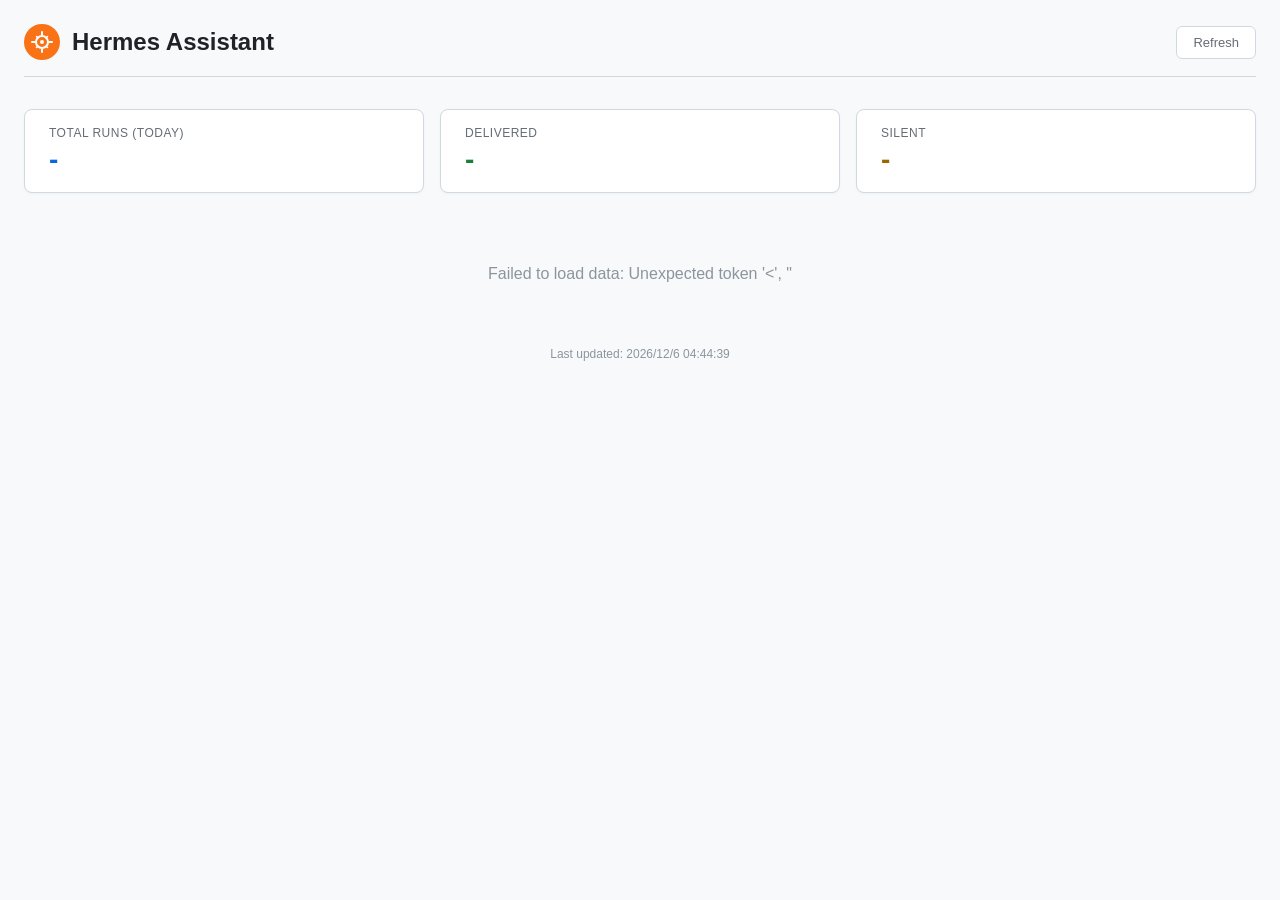
==== index.html @ 3799a1b2 "Initial commit" ====
<!DOCTYPE html>
<html lang="zh-CN">
<head>
<meta charset="UTF-8">
<meta name="viewport" content="width=device-width, initial-scale=1.0">
<link rel="icon" type="image/svg+xml" href="/favicon.svg">
<title>Hermes Assistant</title>
<style>
* { margin: 0; padding: 0; box-sizing: border-box; }

body {
  font-family: -apple-system, BlinkMacSystemFont, 'Segoe UI', Roboto, sans-serif;
  background: #f8f9fa;
  color: #1f2328;
  min-height: 100vh;
  padding: 24px;
}

.header {
  display: flex;
  align-items: center;
  justify-content: space-between;
  margin-bottom: 32px;
  padding-bottom: 16px;
  border-bottom: 1px solid #d1d9e0;
}

.header h1 {
  font-size: 24px;
  font-weight: 600;
  color: #1f2328;
}

.header .refresh-btn {
  background: #ffffff;
  border: 1px solid #d1d9e0;
  color: #656d76;
  padding: 8px 16px;
  border-radius: 6px;
  cursor: pointer;
  font-size: 13px;
  transition: all 0.2s;
}

.header .refresh-btn:hover {
  background: #f3f4f6;
  color: #1f2328;
  border-color: #bbc0c7;
}

.stats-bar {
  display: flex;
  gap: 16px;
  margin-bottom: 24px;
}

.stat-card {
  background: #ffffff;
  border: 1px solid #d1d9e0;
  border-radius: 8px;
  padding: 16px 24px;
  flex: 1;
  box-shadow: 0 1px 3px rgba(0,0,0,0.04);
}

.stat-card .label {
  font-size: 12px;
  color: #656d76;
  text-transform: uppercase;
  letter-spacing: 0.5px;
  margin-bottom: 4px;
}

.stat-card .value {
  font-size: 28px;
  font-weight: 700;
  color: #1f2328;
}

.stat-card .value.green { color: #1a7f37; }
.stat-card .value.yellow { color: #9a6700; }
.stat-card .value.blue { color: #0969da; }

.job-section {
  background: #ffffff;
  border: 1px solid #d1d9e0;
  border-radius: 12px;
  overflow: hidden;
  margin-bottom: 24px;
  box-shadow: 0 1px 3px rgba(0,0,0,0.04);
}

.job-header {
  display: flex;
  align-items: center;
  justify-content: space-between;
  padding: 16px 24px;
  background: #f6f8fa;
  border-bottom: 1px solid #d1d9e0;
}

.job-header h2 {
  font-size: 16px;
  font-weight: 600;
  color: #1f2328;
  display: flex;
  align-items: center;
  gap: 8px;
}

.job-header .job-id {
  font-size: 12px;
  color: #656d76;
  font-family: 'SF Mono', monospace;
  background: #eaeef2;
  padding: 2px 8px;
  border-radius: 4px;
}

.job-header .schedule {
  font-size: 13px;
  color: #656d76;
}

.job-meta {
  display: flex;
  gap: 24px;
  padding: 10px 24px;
  font-size: 12px;
  color: #656d76;
  background: #f6f8fa;
  border-bottom: 1px solid #d1d9e0;
}

.status-badge.paused {
  background: #fff8c5;
  color: #9a6700;
}

.status-dot.paused { background: #9a6700; }

.runs-table {
  width: 100%;
  border-collapse: collapse;
}

.runs-table th {
  text-align: left;
  padding: 10px 24px;
  font-size: 12px;
  font-weight: 500;
  color: #656d76;
  text-transform: uppercase;
  letter-spacing: 0.5px;
  background: #f6f8fa;
  border-bottom: 1px solid #d1d9e0;
}

.runs-table td {
  padding: 12px 24px;
  font-size: 14px;
  border-bottom: 1px solid #eaeef2;
  vertical-align: top;
}

.runs-table tr:hover {
  background: #f6f8fa;
}

.runs-table tr:last-child td {
  border-bottom: none;
}

.status-badge {
  display: inline-flex;
  align-items: center;
  gap: 6px;
  padding: 3px 10px;
  border-radius: 12px;
  font-size: 12px;
  font-weight: 500;
}

.status-badge.silent {
  background: #eaeef2;
  color: #656d76;
}

.status-badge.delivered {
  background: #dafbe1;
  color: #1a7f37;
}

.status-badge.error {
  background: #ffebe9;
  color: #cf222e;
}

.status-dot {
  width: 6px;
  height: 6px;
  border-radius: 50%;
}

.status-dot.silent { background: #8c959f; }
.status-dot.delivered { background: #1a7f37; }
.status-dot.error { background: #cf222e; }

.response-text {
  color: #1f2328;
  font-size: 13px;
  line-height: 1.5;
  max-width: 600px;
  white-space: pre-wrap;
  word-break: break-word;
}

.response-text.silent-text {
  color: #8c959f;
  font-style: italic;
}

.timestamp {
  font-family: 'SF Mono', monospace;
  font-size: 13px;
  color: #656d76;
  white-space: nowrap;
}

.load-more {
  display: block;
  width: 100%;
  padding: 12px;
  background: none;
  border: none;
  color: #0969da;
  font-size: 13px;
  cursor: pointer;
  border-top: 1px solid #d1d9e0;
}

.load-more:hover {
  background: #f6f8fa;
}

.empty-state {
  text-align: center;
  padding: 48px;
  color: #8c959f;
}

.last-update {
  font-size: 12px;
  color: #8c959f;
  margin-top: 16px;
  text-align: center;
}

/* Response detail expand */
.response-toggle {
  cursor: pointer;
  color: #0969da;
  font-size: 12px;
  margin-top: 4px;
  display: inline-block;
}

.response-full {
  display: none;
  margin-top: 8px;
  padding: 12px;
  background: #f6f8fa;
  border-radius: 6px;
  border: 1px solid #d1d9e0;
  font-family: 'SF Mono', monospace;
  font-size: 12px;
  white-space: pre-wrap;
  max-height: 300px;
  overflow-y: auto;
  color: #1f2328;
}

.response-full.open { display: block; }

.order-link {
  color: inherit;
  text-decoration: none;
  cursor: pointer;
}

.order-link:hover {
  text-decoration: underline;
}
</style>
</head>
<body>

<div class="header">
  <div style="display:flex;align-items:center;gap:12px;">
    <svg width="36" height="36" viewBox="0 0 36 36" fill="none" xmlns="http://www.w3.org/2000/svg">
      <circle cx="18" cy="18" r="18" fill="#F97316"/>
      <path d="M18 8L18 11" stroke="white" stroke-width="2" stroke-linecap="round"/>
      <path d="M18 25L18 28" stroke="white" stroke-width="2" stroke-linecap="round"/>
      <path d="M8 18L11 18" stroke="white" stroke-width="2" stroke-linecap="round"/>
      <path d="M25 18L28 18" stroke="white" stroke-width="2" stroke-linecap="round"/>
      <circle cx="18" cy="18" r="6" stroke="white" stroke-width="2"/>
      <circle cx="18" cy="18" r="2" fill="white"/>
      <path d="M12.5 12.5L14 14" stroke="white" stroke-width="1.5" stroke-linecap="round"/>
      <path d="M22 22L23.5 23.5" stroke="white" stroke-width="1.5" stroke-linecap="round"/>
      <path d="M12.5 23.5L14 22" stroke="white" stroke-width="1.5" stroke-linecap="round"/>
      <path d="M22 14L23.5 12.5" stroke="white" stroke-width="1.5" stroke-linecap="round"/>
    </svg>
    <h1>Hermes Assistant</h1>
  </div>
  <button class="refresh-btn" onclick="loadData()">Refresh</button>
</div>

<div class="stats-bar" id="stats-bar">
  <div class="stat-card">
    <div class="label">Total Runs (Today)</div>
    <div class="value blue" id="stat-total">-</div>
  </div>
  <div class="stat-card">
    <div class="label">Delivered</div>
    <div class="value green" id="stat-delivered">-</div>
  </div>
  <div class="stat-card">
    <div class="label">Silent</div>
    <div class="value yellow" id="stat-silent">-</div>
  </div>
</div>

<div id="jobs-container"></div>
<div class="last-update" id="last-update"></div>

<script>
const API_BASE = '';

async function loadData() {
  try {
    const jobsRes = await fetch(`${API_BASE}/api/jobs`);
    const jobs = await jobsRes.json();
    renderJobs(jobs);
  } catch (err) {
    document.getElementById('jobs-container').innerHTML =
      `<div class="empty-state">Failed to load data: ${err.message}</div>`;
  }
  document.getElementById('last-update').textContent =
    `Last updated: ${new Date().toLocaleString('zh-CN')}`;
}

async function loadRuns(jobId, limit = 50) {
  const res = await fetch(`${API_BASE}/api/runs/${jobId}?limit=${limit}`);
  return await res.json();
}

function renderJobs(jobs) {
  const container = document.getElementById('jobs-container');
  container.innerHTML = '';

  for (const job of jobs) {
    const section = document.createElement('div');
    section.className = 'job-section';
    section.dataset.jobId = job.job_id;

    const jobName = job.job_name || job.last_run?.job_name || job.job_id;
    const schedule = job.schedule_display || job.last_run?.schedule || '';
    const state = job.state || 'unknown';
    const stateClass = state === 'paused' ? 'paused' : state === 'active' ? 'delivered' : 'delivered';
    const stateLabel = state === 'paused' ? 'Paused' : state === 'active' ? 'Active' : state;
    const lastRunAt = job.last_run_at ? new Date(job.last_run_at).toLocaleString('zh-CN') : '-';
    const nextRunAt = job.next_run_at ? new Date(job.next_run_at).toLocaleString('zh-CN') : '-';
    const pausedAt = job.paused_at ? new Date(job.paused_at).toLocaleString('zh-CN') : '';

    section.innerHTML = `
      <div class="job-header">
        <h2>${jobName} <span class="job-id">${job.job_id}</span> <span class="status-badge ${stateClass}"><span class="status-dot ${stateClass}"></span>${stateLabel}</span></h2>
        <span class="schedule">${schedule} | ${job.total_runs} runs</span>
      </div>
      <div class="job-meta">
        <span>Last: ${lastRunAt}</span>
        <span>Next: ${nextRunAt}</span>
        <span>Deliver: ${job.deliver || '-'}</span>
        ${pausedAt ? `<span>Paused at: ${pausedAt}</span>` : ''}
      </div>
      <div class="runs-body" id="runs-${job.job_id}">
        <div class="empty-state">Loading...</div>
      </div>
    `;
    container.appendChild(section);

    // Load runs for this job
    loadRuns(job.job_id).then(runs => {
      renderRuns(job.job_id, runs);
      updateStats(runs);
    });
  }
}

function renderRuns(jobId, runs) {
  const body = document.getElementById(`runs-${jobId}`);
  if (!runs.length) {
    body.innerHTML = '<div class="empty-state">No runs recorded</div>';
    return;
  }

  let html = `<table class="runs-table">
    <thead><tr>
      <th>Time</th>
      <th>Status</th>
      <th>Response</th>
    </tr></thead><tbody>`;

  for (const run of runs) {
    const status = run.status || 'unknown';
    const statusLabel = status === 'silent' ? 'Silent' :
                        status === 'delivered' ? 'Delivered' :
                        status === 'no_response' ? 'No Response' : 'Unknown';

    let responseHtml = '';
    if (run.response) {
      // Clean up [SILENT] tag but keep the reasoning content
      let cleanResponse = run.response.replace('[SILENT]', '').trim();
      if (!cleanResponse) {
        // Pure [SILENT] with no explanation
        responseHtml = `<span class="response-text silent-text">无待审批工单</span>`;
      } else {
        const shortResponse = cleanResponse.length > 120
          ? cleanResponse.substring(0, 120) + '...'
          : cleanResponse;
        const escapedFull = escapeHtml(cleanResponse);
        const id = `resp-${run.filename}`;
        responseHtml = `
          <span class="response-text${status === 'silent' ? ' silent-text' : ''}">${linkifyOrderIds(escapeHtml(shortResponse))}</span>
          ${cleanResponse.length > 120 ? `<span class="response-toggle" onclick="toggleResponse('${id}')">Show full</span>
          <div class="response-full" id="${id}">${linkifyOrderIds(escapedFull)}</div>` : ''}
        `;
      }
    } else {
      responseHtml = `<span class="response-text silent-text">-</span>`;
    }

    html += `<tr>
      <td><span class="timestamp">${run.timestamp || run.filename}</span></td>
      <td><span class="status-badge ${status}"><span class="status-dot ${status}"></span>${statusLabel}</span></td>
      <td>${responseHtml}</td>
    </tr>`;
  }

  html += '</tbody></table>';
  body.innerHTML = html;
}

function updateStats(runs) {
  const today = new Date().toISOString().split('T')[0];
  const todayRuns = runs.filter(r => r.timestamp && r.timestamp.startsWith(today));

  const total = todayRuns.length;
  const delivered = todayRuns.filter(r => r.status === 'delivered').length;
  const silent = todayRuns.filter(r => r.status === 'silent').length;

  document.getElementById('stat-total').textContent = total;
  document.getElementById('stat-delivered').textContent = delivered;
  document.getElementById('stat-silent').textContent = silent;
}

function toggleResponse(id) {
  const el = document.getElementById(id);
  el.classList.toggle('open');
}

function escapeHtml(text) {
  const div = document.createElement('div');
  div.textContent = text;
  return div.innerHTML;
}

function linkifyOrderIds(html) {
  return html.replace(/CM(\d{6,})/g, '<a class="order-link" href="https://op.zuoyebang.cc/static/odin/index.html#/cm/wait/detail/CM$1" target="_blank">CM$1</a>');
}

// Auto refresh every 5 minutes
setInterval(loadData, 5 * 60 * 1000);

// Initial load
loadData();
</script>
</body>
</html>
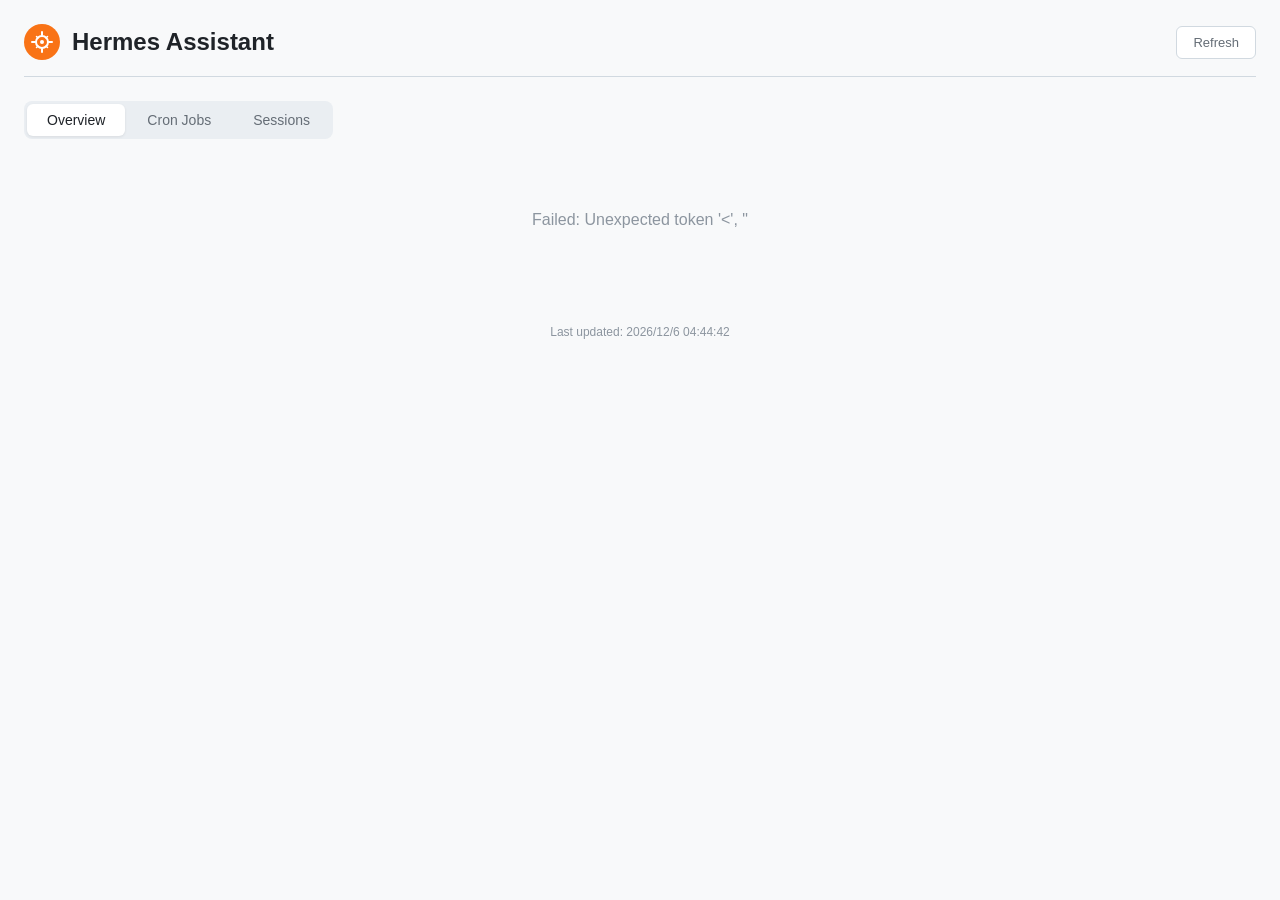
==== commit 0ac8a632: "feat: complete assistant dashboard with system status overview - Add /api/status endpoint: gateway, " ====
--- a/index.html
+++ b/index.html
@@ -20,7 +20,7 @@
   display: flex;
   align-items: center;
   justify-content: space-between;
-  margin-bottom: 32px;
+  margin-bottom: 24px;
   padding-bottom: 16px;
   border-bottom: 1px solid #d1d9e0;
 }
@@ -48,9 +48,47 @@
   border-color: #bbc0c7;
 }
 
+/* Tab navigation */
+.tab-nav {
+  display: flex;
+  gap: 2px;
+  margin-bottom: 24px;
+  background: #eaeef2;
+  border-radius: 8px;
+  padding: 3px;
+  width: fit-content;
+}
+
+.tab-btn {
+  padding: 8px 20px;
+  border: none;
+  background: transparent;
+  color: #656d76;
+  font-size: 14px;
+  font-weight: 500;
+  cursor: pointer;
+  border-radius: 6px;
+  transition: all 0.2s;
+}
+
+.tab-btn.active {
+  background: #ffffff;
+  color: #1f2328;
+  box-shadow: 0 1px 3px rgba(0,0,0,0.08);
+}
+
+.tab-btn:hover:not(.active) {
+  color: #1f2328;
+}
+
+.tab-content { display: none; }
+.tab-content.active { display: block; }
+
+/* Stats bar */
 .stats-bar {
-  display: flex;
-  gap: 16px;
+  display: grid;
+  grid-template-columns: repeat(auto-fit, minmax(160px, 1fr));
+  gap: 12px;
   margin-bottom: 24px;
 }
 
@@ -58,13 +96,12 @@
   background: #ffffff;
   border: 1px solid #d1d9e0;
   border-radius: 8px;
-  padding: 16px 24px;
-  flex: 1;
+  padding: 14px 18px;
   box-shadow: 0 1px 3px rgba(0,0,0,0.04);
 }
 
 .stat-card .label {
-  font-size: 12px;
+  font-size: 11px;
   color: #656d76;
   text-transform: uppercase;
   letter-spacing: 0.5px;
@@ -72,7 +109,7 @@
 }
 
 .stat-card .value {
-  font-size: 28px;
+  font-size: 24px;
   font-weight: 700;
   color: #1f2328;
 }
@@ -80,7 +117,108 @@
 .stat-card .value.green { color: #1a7f37; }
 .stat-card .value.yellow { color: #9a6700; }
 .stat-card .value.blue { color: #0969da; }
-
+.stat-card .value.red { color: #cf222e; }
+
+.stat-card .sub {
+  font-size: 11px;
+  color: #8c959f;
+  margin-top: 2px;
+}
+
+/* Status panel */
+.status-grid {
+  display: grid;
+  grid-template-columns: repeat(auto-fit, minmax(320px, 1fr));
+  gap: 16px;
+  margin-bottom: 24px;
+}
+
+.status-panel {
+  background: #ffffff;
+  border: 1px solid #d1d9e0;
+  border-radius: 10px;
+  overflow: hidden;
+  box-shadow: 0 1px 3px rgba(0,0,0,0.04);
+}
+
+.status-panel .panel-header {
+  padding: 12px 18px;
+  background: #f6f8fa;
+  border-bottom: 1px solid #d1d9e0;
+  font-size: 13px;
+  font-weight: 600;
+  color: #1f2328;
+  display: flex;
+  align-items: center;
+  gap: 8px;
+}
+
+.status-panel .panel-body {
+  padding: 14px 18px;
+}
+
+.status-panel .panel-body .row {
+  display: flex;
+  justify-content: space-between;
+  align-items: center;
+  padding: 6px 0;
+  font-size: 13px;
+  border-bottom: 1px solid #eaeef2;
+}
+
+.status-panel .panel-body .row:last-child { border-bottom: none; }
+.status-panel .panel-body .row .key { color: #656d76; }
+.status-panel .panel-body .row .val { color: #1f2328; font-weight: 500; }
+
+.indicator {
+  width: 8px; height: 8px; border-radius: 50%; display: inline-block;
+}
+.indicator.green { background: #1a7f37; }
+.indicator.red { background: #cf222e; }
+.indicator.yellow { background: #9a6700; }
+
+/* Sessions table */
+.sessions-table {
+  width: 100%;
+  border-collapse: collapse;
+  font-size: 13px;
+}
+
+.sessions-table th {
+  text-align: left;
+  padding: 8px 12px;
+  font-size: 11px;
+  font-weight: 500;
+  color: #656d76;
+  text-transform: uppercase;
+  letter-spacing: 0.5px;
+  border-bottom: 1px solid #d1d9e0;
+}
+
+.sessions-table td {
+  padding: 8px 12px;
+  border-bottom: 1px solid #eaeef2;
+  vertical-align: top;
+}
+
+.sessions-table tr:hover { background: #f6f8fa; }
+
+.source-badge {
+  display: inline-block;
+  padding: 2px 8px;
+  border-radius: 10px;
+  font-size: 11px;
+  font-weight: 500;
+  background: #eaeef2;
+  color: #656d76;
+}
+.source-badge.feishu { background: #dbeafe; color: #1d4ed8; }
+.source-badge.dingtalk { background: #dcfce7; color: #166534; }
+.source-badge.cli { background: #f3e8ff; color: #7c3aed; }
+.source-badge.cron { background: #fff7ed; color: #c2410c; }
+.source-badge.acp { background: #fef3c7; color: #92400e; }
+
+/* Job sections (existing) */
 .job-section {
   background: #ffffff;
   border: 1px solid #d1d9e0;
@@ -117,10 +255,7 @@
   border-radius: 4px;
 }
 
-.job-header .schedule {
-  font-size: 13px;
-  color: #656d76;
-}
+.job-header .schedule { font-size: 13px; color: #656d76; }
 
 .job-meta {
   display: flex;
@@ -132,165 +267,62 @@
   border-bottom: 1px solid #d1d9e0;
 }
 
-.status-badge.paused {
-  background: #fff8c5;
-  color: #9a6700;
-}
-
-.status-dot.paused { background: #9a6700; }
-
-.runs-table {
-  width: 100%;
-  border-collapse: collapse;
-}
-
+.runs-table { width: 100%; border-collapse: collapse; }
 .runs-table th {
-  text-align: left;
-  padding: 10px 24px;
-  font-size: 12px;
-  font-weight: 500;
-  color: #656d76;
-  text-transform: uppercase;
-  letter-spacing: 0.5px;
-  background: #f6f8fa;
-  border-bottom: 1px solid #d1d9e0;
-}
-
+  text-align: left; padding: 10px 24px; font-size: 12px;
+  font-weight: 500; color: #656d76; text-transform: uppercase;
+  letter-spacing: 0.5px; background: #f6f8fa; border-bottom: 1px solid #d1d9e0;
+}
 .runs-table td {
-  padding: 12px 24px;
-  font-size: 14px;
-  border-bottom: 1px solid #eaeef2;
-  vertical-align: top;
-}
-
-.runs-table tr:hover {
-  background: #f6f8fa;
-}
-
-.runs-table tr:last-child td {
-  border-bottom: none;
-}
+  padding: 12px 24px; font-size: 14px;
+  border-bottom: 1px solid #eaeef2; vertical-align: top;
+}
+.runs-table tr:hover { background: #f6f8fa; }
+.runs-table tr:last-child td { border-bottom: none; }
 
 .status-badge {
-  display: inline-flex;
-  align-items: center;
-  gap: 6px;
-  padding: 3px 10px;
-  border-radius: 12px;
-  font-size: 12px;
-  font-weight: 500;
-}
-
-.status-badge.silent {
-  background: #eaeef2;
-  color: #656d76;
-}
-
-.status-badge.delivered {
-  background: #dafbe1;
-  color: #1a7f37;
-}
-
-.status-badge.error {
-  background: #ffebe9;
-  color: #cf222e;
-}
-
-.status-dot {
-  width: 6px;
-  height: 6px;
-  border-radius: 50%;
-}
-
+  display: inline-flex; align-items: center; gap: 6px;
+  padding: 3px 10px; border-radius: 12px; font-size: 12px; font-weight: 500;
+}
+.status-badge.silent { background: #eaeef2; color: #656d76; }
+.status-badge.delivered { background: #dafbe1; color: #1a7f37; }
+.status-badge.error { background: #ffebe9; color: #cf222e; }
+.status-badge.paused { background: #fff8c5; color: #9a6700; }
+
+.status-dot { width: 6px; height: 6px; border-radius: 50%; }
 .status-dot.silent { background: #8c959f; }
 .status-dot.delivered { background: #1a7f37; }
 .status-dot.error { background: #cf222e; }
+.status-dot.paused { background: #9a6700; }
 
 .response-text {
-  color: #1f2328;
-  font-size: 13px;
-  line-height: 1.5;
-  max-width: 600px;
-  white-space: pre-wrap;
-  word-break: break-word;
-}
-
-.response-text.silent-text {
-  color: #8c959f;
-  font-style: italic;
-}
+  color: #1f2328; font-size: 13px; line-height: 1.5;
+  max-width: 600px; white-space: pre-wrap; word-break: break-word;
+}
+.response-text.silent-text { color: #8c959f; font-style: italic; }
 
 .timestamp {
-  font-family: 'SF Mono', monospace;
-  font-size: 13px;
-  color: #656d76;
-  white-space: nowrap;
-}
-
-.load-more {
-  display: block;
-  width: 100%;
-  padding: 12px;
-  background: none;
-  border: none;
-  color: #0969da;
-  font-size: 13px;
-  cursor: pointer;
-  border-top: 1px solid #d1d9e0;
-}
-
-.load-more:hover {
-  background: #f6f8fa;
-}
-
-.empty-state {
-  text-align: center;
-  padding: 48px;
-  color: #8c959f;
-}
-
-.last-update {
-  font-size: 12px;
-  color: #8c959f;
-  margin-top: 16px;
-  text-align: center;
-}
-
-/* Response detail expand */
+  font-family: 'SF Mono', monospace; font-size: 13px;
+  color: #656d76; white-space: nowrap;
+}
+
 .response-toggle {
-  cursor: pointer;
-  color: #0969da;
-  font-size: 12px;
-  margin-top: 4px;
-  display: inline-block;
-}
-
+  cursor: pointer; color: #0969da; font-size: 12px;
+  margin-top: 4px; display: inline-block;
+}
 .response-full {
-  display: none;
-  margin-top: 8px;
-  padding: 12px;
-  background: #f6f8fa;
-  border-radius: 6px;
-  border: 1px solid #d1d9e0;
-  font-family: 'SF Mono', monospace;
-  font-size: 12px;
-  white-space: pre-wrap;
-  max-height: 300px;
-  overflow-y: auto;
-  color: #1f2328;
-}
-
+  display: none; margin-top: 8px; padding: 12px;
+  background: #f6f8fa; border-radius: 6px; border: 1px solid #d1d9e0;
+  font-family: 'SF Mono', monospace; font-size: 12px;
+  white-space: pre-wrap; max-height: 300px; overflow-y: auto; color: #1f2328;
+}
 .response-full.open { display: block; }
 
-.order-link {
-  color: inherit;
-  text-decoration: none;
-  cursor: pointer;
-}
-
-.order-link:hover {
-  text-decoration: underline;
-}
+.order-link { color: inherit; text-decoration: none; cursor: pointer; }
+.order-link:hover { text-decoration: underline; }
+
+.empty-state { text-align: center; padding: 48px; color: #8c959f; }
+.last-update { font-size: 12px; color: #8c959f; margin-top: 16px; text-align: center; }
 </style>
 </head>
 <body>
@@ -312,45 +344,151 @@
     </svg>
     <h1>Hermes Assistant</h1>
   </div>
-  <button class="refresh-btn" onclick="loadData()">Refresh</button>
+  <button class="refresh-btn" onclick="loadAll()">Refresh</button>
 </div>
 
-<div class="stats-bar" id="stats-bar">
-  <div class="stat-card">
-    <div class="label">Total Runs (Today)</div>
-    <div class="value blue" id="stat-total">-</div>
-  </div>
-  <div class="stat-card">
-    <div class="label">Delivered</div>
-    <div class="value green" id="stat-delivered">-</div>
-  </div>
-  <div class="stat-card">
-    <div class="label">Silent</div>
-    <div class="value yellow" id="stat-silent">-</div>
+<div class="tab-nav">
+  <button class="tab-btn active" onclick="switchTab('overview')">Overview</button>
+  <button class="tab-btn" onclick="switchTab('cron')">Cron Jobs</button>
+  <button class="tab-btn" onclick="switchTab('sessions')">Sessions</button>
+</div>
+
+<!-- Overview Tab -->
+<div class="tab-content active" id="tab-overview">
+  <div class="stats-bar" id="overview-stats"></div>
+  <div class="status-grid" id="status-grid"></div>
+</div>
+
+<!-- Cron Jobs Tab -->
+<div class="tab-content" id="tab-cron">
+  <div class="stats-bar" id="cron-stats"></div>
+  <div id="jobs-container"></div>
+</div>
+
+<!-- Sessions Tab -->
+<div class="tab-content" id="tab-sessions">
+  <div class="stats-bar" id="sessions-stats"></div>
+  <div class="status-panel">
+    <div class="panel-header">Recent Sessions (7d)</div>
+    <div class="panel-body" id="sessions-list" style="padding:0;"></div>
   </div>
 </div>
 
-<div id="jobs-container"></div>
 <div class="last-update" id="last-update"></div>
 
 <script>
-const API_BASE = '';
-
-async function loadData() {
+const API = '';
+
+function switchTab(name) {
+  document.querySelectorAll('.tab-btn').forEach(b => b.classList.remove('active'));
+  document.querySelectorAll('.tab-content').forEach(c => c.classList.remove('active'));
+  document.querySelector(`#tab-${name}`).classList.add('active');
+  event.target.classList.add('active');
+}
+
+async function loadAll() {
+  await Promise.all([loadStatus(), loadJobs(), loadSessions()]);
+  document.getElementById('last-update').textContent = `Last updated: ${new Date().toLocaleString('zh-CN')}`;
+}
+
+async function loadStatus() {
   try {
-    const jobsRes = await fetch(`${API_BASE}/api/jobs`);
-    const jobs = await jobsRes.json();
+    const res = await fetch(`${API}/api/status`);
+    const data = await res.json();
+    renderOverview(data);
+  } catch (err) {
+    document.getElementById('overview-stats').innerHTML = `<div class="empty-state">Failed: ${err.message}</div>`;
+  }
+}
+
+function renderOverview(data) {
+  const gw = data.gateway;
+  const td = data.today;
+  const s7 = data.sessions_7d;
+
+  // Stats bar
+  document.getElementById('overview-stats').innerHTML = `
+    <div class="stat-card">
+      <div class="label">Gateway</div>
+      <div class="value ${gw.running ? 'green' : 'red'}">${gw.running ? 'Running' : 'Down'}</div>
+      <div class="sub">${gw.running ? 'PID ' + gw.pid + ' / ' + gw.uptime : ''}</div>
+    </div>
+    <div class="stat-card">
+      <div class="label">Today Sessions</div>
+      <div class="value blue">${td.sessions}</div>
+      <div class="sub">${td.messages} msgs / ${td.tool_calls} tools</div>
+    </div>
+    <div class="stat-card">
+      <div class="label">Today Tokens</div>
+      <div class="value">${formatNumber(td.tokens)}</div>
+    </div>
+    <div class="stat-card">
+      <div class="label">7d Sessions</div>
+      <div class="value blue">${s7.total_sessions}</div>
+      <div class="sub">${s7.active_sessions} active</div>
+    </div>
+    <div class="stat-card">
+      <div class="label">7d Messages</div>
+      <div class="value">${formatNumber(s7.total_messages)}</div>
+    </div>
+    <div class="stat-card">
+      <div class="label">7d Tokens</div>
+      <div class="value">${formatNumber(s7.input_tokens + s7.output_tokens)}</div>
+      <div class="sub">in ${formatNumber(s7.input_tokens)} / out ${formatNumber(s7.output_tokens)}</div>
+    </div>
+  `;
+
+  // Status grid
+  const platformsHtml = data.platforms.map(p =>
+    `<div class="row"><span class="key">${p.name}</span><span class="val"><span class="indicator green"></span> configured</span></div>`
+  ).join('');
+
+  const jobsHtml = data.cron_jobs.map(j => {
+    const stateClass = j.state === 'paused' ? 'yellow' : 'green';
+    return `<div class="row"><span class="key">${j.job_name}</span><span class="val"><span class="indicator ${stateClass}"></span> ${j.state} (${j.total_runs} runs)</span></div>`;
+  }).join('');
+
+  const sourceHtml = s7.by_source.map(s =>
+    `<div class="row"><span class="key">${s.source}</span><span class="val">${s.sessions} sessions / ${s.messages} msgs</span></div>`
+  ).join('');
+
+  document.getElementById('status-grid').innerHTML = `
+    <div class="status-panel">
+      <div class="panel-header"><span class="indicator ${gw.running ? 'green' : 'red'}"></span> System</div>
+      <div class="panel-body">
+        <div class="row"><span class="key">Model</span><span class="val">${data.model.model}</span></div>
+        <div class="row"><span class="key">Provider</span><span class="val">${data.model.provider}</span></div>
+        <div class="row"><span class="key">Gateway PID</span><span class="val">${gw.pid || '-'}</span></div>
+        <div class="row"><span class="key">Uptime</span><span class="val">${gw.uptime || '-'}</span></div>
+      </div>
+    </div>
+    <div class="status-panel">
+      <div class="panel-header">Platforms</div>
+      <div class="panel-body">${platformsHtml || '<div class="row"><span class="key">None configured</span></div>'}</div>
+    </div>
+    <div class="status-panel">
+      <div class="panel-header">Cron Jobs</div>
+      <div class="panel-body">${jobsHtml || '<div class="row"><span class="key">None</span></div>'}</div>
+    </div>
+    <div class="status-panel">
+      <div class="panel-header">Traffic by Source (7d)</div>
+      <div class="panel-body">${sourceHtml}</div>
+    </div>
+  `;
+}
+
+async function loadJobs() {
+  try {
+    const res = await fetch(`${API}/api/jobs`);
+    const jobs = await res.json();
     renderJobs(jobs);
   } catch (err) {
-    document.getElementById('jobs-container').innerHTML =
-      `<div class="empty-state">Failed to load data: ${err.message}</div>`;
+    document.getElementById('jobs-container').innerHTML = `<div class="empty-state">Failed: ${err.message}</div>`;
   }
-  document.getElementById('last-update').textContent =
-    `Last updated: ${new Date().toLocaleString('zh-CN')}`;
 }
 
 async function loadRuns(jobId, limit = 50) {
-  const res = await fetch(`${API_BASE}/api/runs/${jobId}?limit=${limit}`);
+  const res = await fetch(`${API}/api/runs/${jobId}?limit=${limit}`);
   return await res.json();
 }
 
@@ -358,19 +496,21 @@
   const container = document.getElementById('jobs-container');
   container.innerHTML = '';
 
+  // Cron stats
+  const today = new Date().toISOString().split('T')[0];
+  let totalToday = 0, deliveredToday = 0, silentToday = 0;
+
   for (const job of jobs) {
     const section = document.createElement('div');
     section.className = 'job-section';
-    section.dataset.jobId = job.job_id;
-
-    const jobName = job.job_name || job.last_run?.job_name || job.job_id;
-    const schedule = job.schedule_display || job.last_run?.schedule || '';
+
+    const jobName = job.job_name || job.job_id;
+    const schedule = job.schedule_display || '';
     const state = job.state || 'unknown';
-    const stateClass = state === 'paused' ? 'paused' : state === 'active' ? 'delivered' : 'delivered';
-    const stateLabel = state === 'paused' ? 'Paused' : state === 'active' ? 'Active' : state;
+    const stateClass = state === 'paused' ? 'paused' : 'delivered';
+    const stateLabel = state === 'paused' ? 'Paused' : state;
     const lastRunAt = job.last_run_at ? new Date(job.last_run_at).toLocaleString('zh-CN') : '-';
     const nextRunAt = job.next_run_at ? new Date(job.next_run_at).toLocaleString('zh-CN') : '-';
-    const pausedAt = job.paused_at ? new Date(job.paused_at).toLocaleString('zh-CN') : '';
 
     section.innerHTML = `
       <div class="job-header">
@@ -381,109 +521,109 @@
         <span>Last: ${lastRunAt}</span>
         <span>Next: ${nextRunAt}</span>
         <span>Deliver: ${job.deliver || '-'}</span>
-        ${pausedAt ? `<span>Paused at: ${pausedAt}</span>` : ''}
       </div>
-      <div class="runs-body" id="runs-${job.job_id}">
-        <div class="empty-state">Loading...</div>
-      </div>
+      <div class="runs-body" id="runs-${job.job_id}"><div class="empty-state">Loading...</div></div>
     `;
     container.appendChild(section);
 
-    // Load runs for this job
     loadRuns(job.job_id).then(runs => {
       renderRuns(job.job_id, runs);
-      updateStats(runs);
+      // Update cron stats
+      const todayRuns = runs.filter(r => r.timestamp && r.timestamp.startsWith(today));
+      totalToday += todayRuns.length;
+      deliveredToday += todayRuns.filter(r => r.status === 'delivered').length;
+      silentToday += todayRuns.filter(r => r.status === 'silent').length;
+      document.getElementById('cron-stats').innerHTML = `
+        <div class="stat-card"><div class="label">Runs Today</div><div class="value blue">${totalToday}</div></div>
+        <div class="stat-card"><div class="label">Delivered</div><div class="value green">${deliveredToday}</div></div>
+        <div class="stat-card"><div class="label">Silent</div><div class="value yellow">${silentToday}</div></div>
+      `;
     });
   }
 }
 
 function renderRuns(jobId, runs) {
   const body = document.getElementById(`runs-${jobId}`);
-  if (!runs.length) {
-    body.innerHTML = '<div class="empty-state">No runs recorded</div>';
-    return;
-  }
-
-  let html = `<table class="runs-table">
-    <thead><tr>
-      <th>Time</th>
-      <th>Status</th>
-      <th>Response</th>
-    </tr></thead><tbody>`;
-
+  if (!runs.length) { body.innerHTML = '<div class="empty-state">No runs</div>'; return; }
+
+  let html = `<table class="runs-table"><thead><tr><th>Time</th><th>Status</th><th>Response</th></tr></thead><tbody>`;
   for (const run of runs) {
     const status = run.status || 'unknown';
-    const statusLabel = status === 'silent' ? 'Silent' :
-                        status === 'delivered' ? 'Delivered' :
-                        status === 'no_response' ? 'No Response' : 'Unknown';
-
+    const statusLabel = status === 'silent' ? 'Silent' : status === 'delivered' ? 'Delivered' : status === 'no_response' ? 'No Response' : 'Unknown';
     let responseHtml = '';
     if (run.response) {
-      // Clean up [SILENT] tag but keep the reasoning content
-      let cleanResponse = run.response.replace('[SILENT]', '').trim();
-      if (!cleanResponse) {
-        // Pure [SILENT] with no explanation
-        responseHtml = `<span class="response-text silent-text">无待审批工单</span>`;
+      let clean = run.response.replace('[SILENT]', '').trim();
+      if (!clean) {
+        responseHtml = `<span class="response-text silent-text">-</span>`;
       } else {
-        const shortResponse = cleanResponse.length > 120
-          ? cleanResponse.substring(0, 120) + '...'
-          : cleanResponse;
-        const escapedFull = escapeHtml(cleanResponse);
+        const short = clean.length > 120 ? clean.substring(0, 120) + '...' : clean;
         const id = `resp-${run.filename}`;
-        responseHtml = `
-          <span class="response-text${status === 'silent' ? ' silent-text' : ''}">${linkifyOrderIds(escapeHtml(shortResponse))}</span>
-          ${cleanResponse.length > 120 ? `<span class="response-toggle" onclick="toggleResponse('${id}')">Show full</span>
-          <div class="response-full" id="${id}">${linkifyOrderIds(escapedFull)}</div>` : ''}
-        `;
+        responseHtml = `<span class="response-text${status === 'silent' ? ' silent-text' : ''}">${linkify(escapeHtml(short))}</span>
+          ${clean.length > 120 ? `<span class="response-toggle" onclick="toggleResponse('${id}')">Show full</span><div class="response-full" id="${id}">${linkify(escapeHtml(clean))}</div>` : ''}`;
       }
     } else {
       responseHtml = `<span class="response-text silent-text">-</span>`;
     }
-
+    html += `<tr><td><span class="timestamp">${run.timestamp || run.filename}</span></td><td><span class="status-badge ${status}"><span class="status-dot ${status}"></span>${statusLabel}</span></td><td>${responseHtml}</td></tr>`;
+  }
+  html += '</tbody></table>';
+  body.innerHTML = html;
+}
+
+async function loadSessions() {
+  try {
+    const res = await fetch(`${API}/api/sessions?days=7`);
+    const data = await res.json();
+    renderSessions(data);
+  } catch (err) {
+    document.getElementById('sessions-list').innerHTML = `<div class="empty-state">Failed: ${err.message}</div>`;
+  }
+}
+
+function renderSessions(data) {
+  document.getElementById('sessions-stats').innerHTML = `
+    <div class="stat-card"><div class="label">Sessions (7d)</div><div class="value blue">${data.total_sessions}</div><div class="sub">${data.active_sessions} active</div></div>
+    <div class="stat-card"><div class="label">Messages</div><div class="value">${formatNumber(data.total_messages)}</div></div>
+    <div class="stat-card"><div class="label">Tool Calls</div><div class="value">${formatNumber(data.total_tool_calls)}</div></div>
+    <div class="stat-card"><div class="label">Input Tokens</div><div class="value">${formatNumber(data.input_tokens)}</div></div>
+    <div class="stat-card"><div class="label">Output Tokens</div><div class="value">${formatNumber(data.output_tokens)}</div></div>
+  `;
+
+  if (!data.recent_sessions || !data.recent_sessions.length) {
+    document.getElementById('sessions-list').innerHTML = '<div class="empty-state">No recent sessions</div>';
+    return;
+  }
+
+  let html = `<table class="sessions-table"><thead><tr><th>Title</th><th>Source</th><th>Started</th><th>Msgs</th><th>Tools</th></tr></thead><tbody>`;
+  for (const s of data.recent_sessions) {
+    const time = new Date(s.started_at).toLocaleString('zh-CN', {month:'2-digit', day:'2-digit', hour:'2-digit', minute:'2-digit'});
+    const activeMarker = s.active ? ' <span class="indicator green" title="active"></span>' : '';
     html += `<tr>
-      <td><span class="timestamp">${run.timestamp || run.filename}</span></td>
-      <td><span class="status-badge ${status}"><span class="status-dot ${status}"></span>${statusLabel}</span></td>
-      <td>${responseHtml}</td>
+      <td>${escapeHtml(s.title)}${activeMarker}</td>
+      <td><span class="source-badge ${s.source}">${s.source}</span></td>
+      <td><span class="timestamp">${time}</span></td>
+      <td>${s.messages}</td>
+      <td>${s.tool_calls}</td>
     </tr>`;
   }
-
   html += '</tbody></table>';
-  body.innerHTML = html;
-}
-
-function updateStats(runs) {
-  const today = new Date().toISOString().split('T')[0];
-  const todayRuns = runs.filter(r => r.timestamp && r.timestamp.startsWith(today));
-
-  const total = todayRuns.length;
-  const delivered = todayRuns.filter(r => r.status === 'delivered').length;
-  const silent = todayRuns.filter(r => r.status === 'silent').length;
-
-  document.getElementById('stat-total').textContent = total;
-  document.getElementById('stat-delivered').textContent = delivered;
-  document.getElementById('stat-silent').textContent = silent;
-}
-
-function toggleResponse(id) {
-  const el = document.getElementById(id);
-  el.classList.toggle('open');
-}
-
-function escapeHtml(text) {
-  const div = document.createElement('div');
-  div.textContent = text;
-  return div.innerHTML;
-}
-
-function linkifyOrderIds(html) {
-  return html.replace(/CM(\d{6,})/g, '<a class="order-link" href="https://op.zuoyebang.cc/static/odin/index.html#/cm/wait/detail/CM$1" target="_blank">CM$1</a>');
-}
+  document.getElementById('sessions-list').innerHTML = html;
+}
+
+// Utils
+function formatNumber(n) {
+  if (n >= 1000000) return (n / 1000000).toFixed(1) + 'M';
+  if (n >= 1000) return (n / 1000).toFixed(1) + 'K';
+  return String(n);
+}
+
+function toggleResponse(id) { document.getElementById(id).classList.toggle('open'); }
+function escapeHtml(t) { const d = document.createElement('div'); d.textContent = t; return d.innerHTML; }
+function linkify(html) { return html.replace(/CM(\d{6,})/g, '<a class="order-link" href="https://op.zuoyebang.cc/static/odin/index.html#/cm/wait/detail/CM$1" target="_blank">CM$1</a>'); }
 
 // Auto refresh every 5 minutes
-setInterval(loadData, 5 * 60 * 1000);
-
-// Initial load
-loadData();
+setInterval(loadAll, 5 * 60 * 1000);
+loadAll();
 </script>
 </body>
 </html>
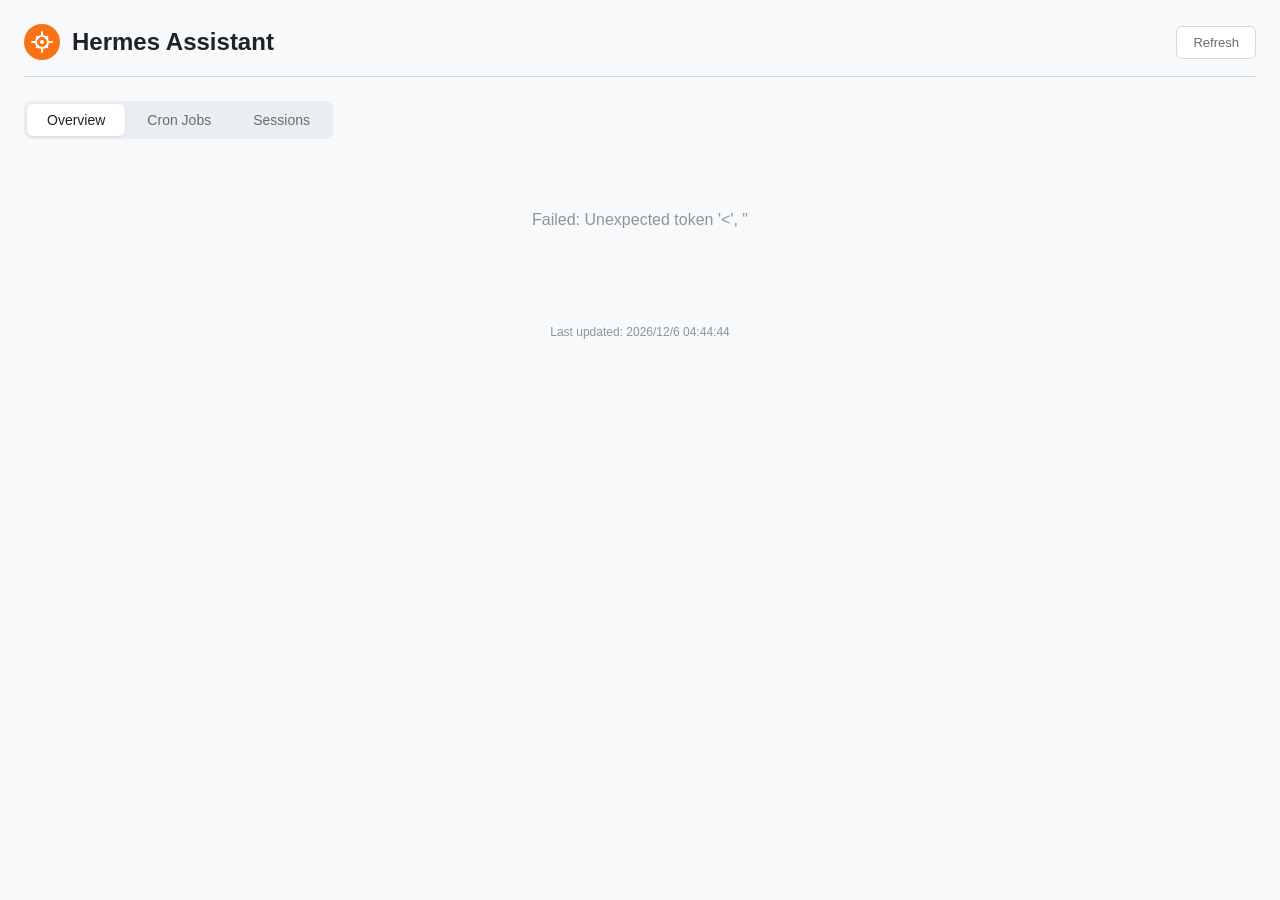
==== commit 5b59338b: "更新" ====
--- a/index.html
+++ b/index.html
@@ -3,7 +3,7 @@
 <head>
 <meta charset="UTF-8">
 <meta name="viewport" content="width=device-width, initial-scale=1.0">
-<link rel="icon" type="image/svg+xml" href="/favicon.svg">
+<link rel="icon" type="image/svg+xml" href="favicon.svg">
 <title>Hermes Assistant</title>
 <style>
 * { margin: 0; padding: 0; box-sizing: border-box; }
@@ -377,7 +377,7 @@
 <div class="last-update" id="last-update"></div>
 
 <script>
-const API = '';
+const API = '/assistant';
 
 function switchTab(name) {
   document.querySelectorAll('.tab-btn').forEach(b => b.classList.remove('active'));
@@ -625,5 +625,6 @@
 setInterval(loadAll, 5 * 60 * 1000);
 loadAll();
 </script>
+<script src="/shared-nav.js"></script>
 </body>
 </html>
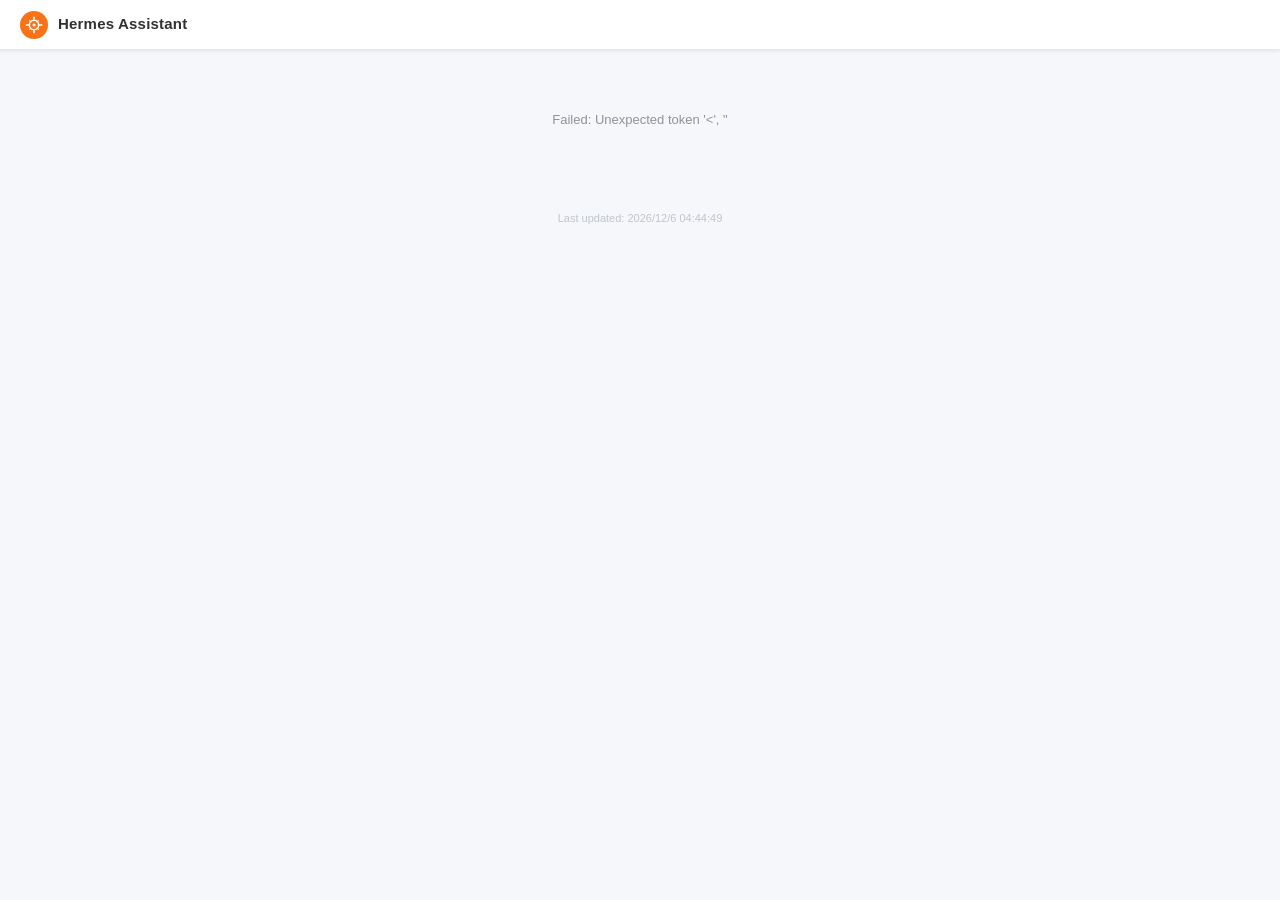
==== commit c338791e: "modular refactor: split html/css/js, add plans/specs" ====
--- a/index.html
+++ b/index.html
@@ -5,626 +5,111 @@
 <meta name="viewport" content="width=device-width, initial-scale=1.0">
 <link rel="icon" type="image/svg+xml" href="favicon.svg">
 <title>Hermes Assistant</title>
-<style>
-* { margin: 0; padding: 0; box-sizing: border-box; }
-
-body {
-  font-family: -apple-system, BlinkMacSystemFont, 'Segoe UI', Roboto, sans-serif;
-  background: #f8f9fa;
-  color: #1f2328;
-  min-height: 100vh;
-  padding: 24px;
-}
-
-.header {
-  display: flex;
-  align-items: center;
-  justify-content: space-between;
-  margin-bottom: 24px;
-  padding-bottom: 16px;
-  border-bottom: 1px solid #d1d9e0;
-}
-
-.header h1 {
-  font-size: 24px;
-  font-weight: 600;
-  color: #1f2328;
-}
-
-.header .refresh-btn {
-  background: #ffffff;
-  border: 1px solid #d1d9e0;
-  color: #656d76;
-  padding: 8px 16px;
-  border-radius: 6px;
-  cursor: pointer;
-  font-size: 13px;
-  transition: all 0.2s;
-}
-
-.header .refresh-btn:hover {
-  background: #f3f4f6;
-  color: #1f2328;
-  border-color: #bbc0c7;
-}
-
-/* Tab navigation */
-.tab-nav {
-  display: flex;
-  gap: 2px;
-  margin-bottom: 24px;
-  background: #eaeef2;
-  border-radius: 8px;
-  padding: 3px;
-  width: fit-content;
-}
-
-.tab-btn {
-  padding: 8px 20px;
-  border: none;
-  background: transparent;
-  color: #656d76;
-  font-size: 14px;
-  font-weight: 500;
-  cursor: pointer;
-  border-radius: 6px;
-  transition: all 0.2s;
-}
-
-.tab-btn.active {
-  background: #ffffff;
-  color: #1f2328;
-  box-shadow: 0 1px 3px rgba(0,0,0,0.08);
-}
-
-.tab-btn:hover:not(.active) {
-  color: #1f2328;
-}
-
-.tab-content { display: none; }
-.tab-content.active { display: block; }
-
-/* Stats bar */
-.stats-bar {
-  display: grid;
-  grid-template-columns: repeat(auto-fit, minmax(160px, 1fr));
-  gap: 12px;
-  margin-bottom: 24px;
-}
-
-.stat-card {
-  background: #ffffff;
-  border: 1px solid #d1d9e0;
-  border-radius: 8px;
-  padding: 14px 18px;
-  box-shadow: 0 1px 3px rgba(0,0,0,0.04);
-}
-
-.stat-card .label {
-  font-size: 11px;
-  color: #656d76;
-  text-transform: uppercase;
-  letter-spacing: 0.5px;
-  margin-bottom: 4px;
-}
-
-.stat-card .value {
-  font-size: 24px;
-  font-weight: 700;
-  color: #1f2328;
-}
-
-.stat-card .value.green { color: #1a7f37; }
-.stat-card .value.yellow { color: #9a6700; }
-.stat-card .value.blue { color: #0969da; }
-.stat-card .value.red { color: #cf222e; }
-
-.stat-card .sub {
-  font-size: 11px;
-  color: #8c959f;
-  margin-top: 2px;
-}
-
-/* Status panel */
-.status-grid {
-  display: grid;
-  grid-template-columns: repeat(auto-fit, minmax(320px, 1fr));
-  gap: 16px;
-  margin-bottom: 24px;
-}
-
-.status-panel {
-  background: #ffffff;
-  border: 1px solid #d1d9e0;
-  border-radius: 10px;
-  overflow: hidden;
-  box-shadow: 0 1px 3px rgba(0,0,0,0.04);
-}
-
-.status-panel .panel-header {
-  padding: 12px 18px;
-  background: #f6f8fa;
-  border-bottom: 1px solid #d1d9e0;
-  font-size: 13px;
-  font-weight: 600;
-  color: #1f2328;
-  display: flex;
-  align-items: center;
-  gap: 8px;
-}
-
-.status-panel .panel-body {
-  padding: 14px 18px;
-}
-
-.status-panel .panel-body .row {
-  display: flex;
-  justify-content: space-between;
-  align-items: center;
-  padding: 6px 0;
-  font-size: 13px;
-  border-bottom: 1px solid #eaeef2;
-}
-
-.status-panel .panel-body .row:last-child { border-bottom: none; }
-.status-panel .panel-body .row .key { color: #656d76; }
-.status-panel .panel-body .row .val { color: #1f2328; font-weight: 500; }
-
-.indicator {
-  width: 8px; height: 8px; border-radius: 50%; display: inline-block;
-}
-.indicator.green { background: #1a7f37; }
-.indicator.red { background: #cf222e; }
-.indicator.yellow { background: #9a6700; }
-
-/* Sessions table */
-.sessions-table {
-  width: 100%;
-  border-collapse: collapse;
-  font-size: 13px;
-}
-
-.sessions-table th {
-  text-align: left;
-  padding: 8px 12px;
-  font-size: 11px;
-  font-weight: 500;
-  color: #656d76;
-  text-transform: uppercase;
-  letter-spacing: 0.5px;
-  border-bottom: 1px solid #d1d9e0;
-}
-
-.sessions-table td {
-  padding: 8px 12px;
-  border-bottom: 1px solid #eaeef2;
-  vertical-align: top;
-}
-
-.sessions-table tr:hover { background: #f6f8fa; }
-
-.source-badge {
-  display: inline-block;
-  padding: 2px 8px;
-  border-radius: 10px;
-  font-size: 11px;
-  font-weight: 500;
-  background: #eaeef2;
-  color: #656d76;
-}
-.source-badge.feishu { background: #dbeafe; color: #1d4ed8; }
-.source-badge.dingtalk { background: #dcfce7; color: #166534; }
-.source-badge.cli { background: #f3e8ff; color: #7c3aed; }
-.source-badge.cron { background: #fff7ed; color: #c2410c; }
-.source-badge.acp { background: #fef3c7; color: #92400e; }
-
-/* Job sections (existing) */
-.job-section {
-  background: #ffffff;
-  border: 1px solid #d1d9e0;
-  border-radius: 12px;
-  overflow: hidden;
-  margin-bottom: 24px;
-  box-shadow: 0 1px 3px rgba(0,0,0,0.04);
-}
-
-.job-header {
-  display: flex;
-  align-items: center;
-  justify-content: space-between;
-  padding: 16px 24px;
-  background: #f6f8fa;
-  border-bottom: 1px solid #d1d9e0;
-}
-
-.job-header h2 {
-  font-size: 16px;
-  font-weight: 600;
-  color: #1f2328;
-  display: flex;
-  align-items: center;
-  gap: 8px;
-}
-
-.job-header .job-id {
-  font-size: 12px;
-  color: #656d76;
-  font-family: 'SF Mono', monospace;
-  background: #eaeef2;
-  padding: 2px 8px;
-  border-radius: 4px;
-}
-
-.job-header .schedule { font-size: 13px; color: #656d76; }
-
-.job-meta {
-  display: flex;
-  gap: 24px;
-  padding: 10px 24px;
-  font-size: 12px;
-  color: #656d76;
-  background: #f6f8fa;
-  border-bottom: 1px solid #d1d9e0;
-}
-
-.runs-table { width: 100%; border-collapse: collapse; }
-.runs-table th {
-  text-align: left; padding: 10px 24px; font-size: 12px;
-  font-weight: 500; color: #656d76; text-transform: uppercase;
-  letter-spacing: 0.5px; background: #f6f8fa; border-bottom: 1px solid #d1d9e0;
-}
-.runs-table td {
-  padding: 12px 24px; font-size: 14px;
-  border-bottom: 1px solid #eaeef2; vertical-align: top;
-}
-.runs-table tr:hover { background: #f6f8fa; }
-.runs-table tr:last-child td { border-bottom: none; }
-
-.status-badge {
-  display: inline-flex; align-items: center; gap: 6px;
-  padding: 3px 10px; border-radius: 12px; font-size: 12px; font-weight: 500;
-}
-.status-badge.silent { background: #eaeef2; color: #656d76; }
-.status-badge.delivered { background: #dafbe1; color: #1a7f37; }
-.status-badge.error { background: #ffebe9; color: #cf222e; }
-.status-badge.paused { background: #fff8c5; color: #9a6700; }
-
-.status-dot { width: 6px; height: 6px; border-radius: 50%; }
-.status-dot.silent { background: #8c959f; }
-.status-dot.delivered { background: #1a7f37; }
-.status-dot.error { background: #cf222e; }
-.status-dot.paused { background: #9a6700; }
-
-.response-text {
-  color: #1f2328; font-size: 13px; line-height: 1.5;
-  max-width: 600px; white-space: pre-wrap; word-break: break-word;
-}
-.response-text.silent-text { color: #8c959f; font-style: italic; }
-
-.timestamp {
-  font-family: 'SF Mono', monospace; font-size: 13px;
-  color: #656d76; white-space: nowrap;
-}
-
-.response-toggle {
-  cursor: pointer; color: #0969da; font-size: 12px;
-  margin-top: 4px; display: inline-block;
-}
-.response-full {
-  display: none; margin-top: 8px; padding: 12px;
-  background: #f6f8fa; border-radius: 6px; border: 1px solid #d1d9e0;
-  font-family: 'SF Mono', monospace; font-size: 12px;
-  white-space: pre-wrap; max-height: 300px; overflow-y: auto; color: #1f2328;
-}
-.response-full.open { display: block; }
-
-.order-link { color: inherit; text-decoration: none; cursor: pointer; }
-.order-link:hover { text-decoration: underline; }
-
-.empty-state { text-align: center; padding: 48px; color: #8c959f; }
-.last-update { font-size: 12px; color: #8c959f; margin-top: 16px; text-align: center; }
-</style>
+<!-- ITCSS: Settings -->
+<link rel="stylesheet" href="css/settings/variables.css">
+<!-- ITCSS: Generic -->
+<link rel="stylesheet" href="css/generic/reset.css">
+<!-- ITCSS: Components -->
+<link rel="stylesheet" href="css/components/topbar.css">
+<link rel="stylesheet" href="css/components/tab-nav.css">
+<link rel="stylesheet" href="css/components/stat-card.css">
+<link rel="stylesheet" href="css/components/status-panel.css">
+<link rel="stylesheet" href="css/components/sessions.css">
+<link rel="stylesheet" href="css/components/job-card.css">
+<link rel="stylesheet" href="css/components/badges.css">
+<link rel="stylesheet" href="css/components/modal.css">
+<link rel="stylesheet" href="css/components/buttons.css">
+<link rel="stylesheet" href="css/components/layout.css">
+<!-- ITCSS: Utilities -->
+<link rel="stylesheet" href="css/utilities/text.css">
 </head>
 <body>
 
-<div class="header">
-  <div style="display:flex;align-items:center;gap:12px;">
-    <svg width="36" height="36" viewBox="0 0 36 36" fill="none" xmlns="http://www.w3.org/2000/svg">
-      <circle cx="18" cy="18" r="18" fill="#F97316"/>
-      <path d="M18 8L18 11" stroke="white" stroke-width="2" stroke-linecap="round"/>
-      <path d="M18 25L18 28" stroke="white" stroke-width="2" stroke-linecap="round"/>
-      <path d="M8 18L11 18" stroke="white" stroke-width="2" stroke-linecap="round"/>
-      <path d="M25 18L28 18" stroke="white" stroke-width="2" stroke-linecap="round"/>
-      <circle cx="18" cy="18" r="6" stroke="white" stroke-width="2"/>
-      <circle cx="18" cy="18" r="2" fill="white"/>
-      <path d="M12.5 12.5L14 14" stroke="white" stroke-width="1.5" stroke-linecap="round"/>
-      <path d="M22 22L23.5 23.5" stroke="white" stroke-width="1.5" stroke-linecap="round"/>
-      <path d="M12.5 23.5L14 22" stroke="white" stroke-width="1.5" stroke-linecap="round"/>
-      <path d="M22 14L23.5 12.5" stroke="white" stroke-width="1.5" stroke-linecap="round"/>
-    </svg>
-    <h1>Hermes Assistant</h1>
+<header class="topbar">
+  <svg class="topbar__icon" width="28" height="28" viewBox="0 0 36 36" fill="none" xmlns="http://www.w3.org/2000/svg">
+    <circle cx="18" cy="18" r="18" fill="#F97316"/>
+    <path d="M18 8L18 11" stroke="white" stroke-width="2" stroke-linecap="round"/>
+    <path d="M18 25L18 28" stroke="white" stroke-width="2" stroke-linecap="round"/>
+    <path d="M8 18L11 18" stroke="white" stroke-width="2" stroke-linecap="round"/>
+    <path d="M25 18L28 18" stroke="white" stroke-width="2" stroke-linecap="round"/>
+    <circle cx="18" cy="18" r="6" stroke="white" stroke-width="2"/>
+    <circle cx="18" cy="18" r="2" fill="white"/>
+    <path d="M12.5 12.5L14 14" stroke="white" stroke-width="1.5" stroke-linecap="round"/>
+    <path d="M22 22L23.5 23.5" stroke="white" stroke-width="1.5" stroke-linecap="round"/>
+    <path d="M12.5 23.5L14 22" stroke="white" stroke-width="1.5" stroke-linecap="round"/>
+    <path d="M22 14L23.5 12.5" stroke="white" stroke-width="1.5" stroke-linecap="round"/>
+  </svg>
+  <span class="topbar__title">Hermes Assistant</span>
+</header>
+
+<main class="main-content">
+  <!-- Overview -->
+  <div class="tab-content active" id="tab-overview">
+    <div class="stats-bar" id="overview-stats"></div>
+    <div class="status-grid" id="status-grid"></div>
   </div>
-  <button class="refresh-btn" onclick="loadAll()">Refresh</button>
-</div>
 
-<div class="tab-nav">
-  <button class="tab-btn active" onclick="switchTab('overview')">Overview</button>
-  <button class="tab-btn" onclick="switchTab('cron')">Cron Jobs</button>
-  <button class="tab-btn" onclick="switchTab('sessions')">Sessions</button>
-</div>
+  <!-- Cron Jobs -->
+  <div class="tab-content" id="tab-cron">
+    <div class="stats-bar" id="cron-stats"></div>
+    <div id="jobs-container"></div>
+  </div>
 
-<!-- Overview Tab -->
-<div class="tab-content active" id="tab-overview">
-  <div class="stats-bar" id="overview-stats"></div>
-  <div class="status-grid" id="status-grid"></div>
-</div>
+  <!-- Sessions -->
+  <div class="tab-content" id="tab-sessions">
+    <div class="stats-bar" id="sessions-stats"></div>
+    <div class="status-panel">
+      <div class="panel-header"><span class="indicator green"></span> Active Sessions</div>
+      <div class="panel-body" id="sessions-list" style="padding:0;"></div>
+    </div>
+    <div class="status-panel" style="margin-top:16px;">
+      <div class="panel-header">Inactive Sessions (7d)</div>
+      <div class="panel-body" id="sessions-inactive" style="padding:0;"></div>
+    </div>
+  </div>
 
-<!-- Cron Jobs Tab -->
-<div class="tab-content" id="tab-cron">
-  <div class="stats-bar" id="cron-stats"></div>
-  <div id="jobs-container"></div>
-</div>
+  <!-- MCP -->
+  <div class="tab-content" id="tab-mcp">
+    <div class="status-panel">
+      <div class="panel-header">MCP Servers</div>
+      <div class="panel-body" id="mcp-list" style="padding:0;"></div>
+    </div>
+  </div>
 
-<!-- Sessions Tab -->
-<div class="tab-content" id="tab-sessions">
-  <div class="stats-bar" id="sessions-stats"></div>
-  <div class="status-panel">
-    <div class="panel-header">Recent Sessions (7d)</div>
-    <div class="panel-body" id="sessions-list" style="padding:0;"></div>
+  <!-- Skills -->
+  <div class="tab-content" id="tab-skills">
+    <div class="status-panel">
+      <div class="panel-header">Custom Skills</div>
+      <div class="panel-body" id="skills-custom" style="padding:0;"></div>
+    </div>
+    <div class="status-panel" style="margin-top:16px;">
+      <div class="panel-header">Other Skills</div>
+      <div class="panel-body" id="skills-other" style="padding:0;"></div>
+    </div>
+  </div>
+
+  <!-- Plugins -->
+  <div class="tab-content" id="tab-plugins">
+    <div class="status-panel">
+      <div class="panel-header">Plugins</div>
+      <div class="panel-body" id="plugins-list" style="padding:0;"></div>
+    </div>
+  </div>
+
+  <div class="last-update" id="last-update"></div>
+</main>
+
+<div class="modal-overlay" id="prompt-modal" onclick="closePromptModal(event)">
+  <div class="modal" onclick="event.stopPropagation()">
+    <div class="modal-header">
+      <span id="prompt-modal-title">Prompt</span>
+      <button class="modal-close" onclick="closePromptModal()">&times;</button>
+    </div>
+    <div class="modal-body" id="prompt-modal-body"></div>
   </div>
 </div>
 
-<div class="last-update" id="last-update"></div>
-
-<script>
-const API = '/assistant';
-
-function switchTab(name) {
-  document.querySelectorAll('.tab-btn').forEach(b => b.classList.remove('active'));
-  document.querySelectorAll('.tab-content').forEach(c => c.classList.remove('active'));
-  document.querySelector(`#tab-${name}`).classList.add('active');
-  event.target.classList.add('active');
-}
-
-async function loadAll() {
-  await Promise.all([loadStatus(), loadJobs(), loadSessions()]);
-  document.getElementById('last-update').textContent = `Last updated: ${new Date().toLocaleString('zh-CN')}`;
-}
-
-async function loadStatus() {
-  try {
-    const res = await fetch(`${API}/api/status`);
-    const data = await res.json();
-    renderOverview(data);
-  } catch (err) {
-    document.getElementById('overview-stats').innerHTML = `<div class="empty-state">Failed: ${err.message}</div>`;
-  }
-}
-
-function renderOverview(data) {
-  const gw = data.gateway;
-  const td = data.today;
-  const s7 = data.sessions_7d;
-
-  // Stats bar
-  document.getElementById('overview-stats').innerHTML = `
-    <div class="stat-card">
-      <div class="label">Gateway</div>
-      <div class="value ${gw.running ? 'green' : 'red'}">${gw.running ? 'Running' : 'Down'}</div>
-      <div class="sub">${gw.running ? 'PID ' + gw.pid + ' / ' + gw.uptime : ''}</div>
-    </div>
-    <div class="stat-card">
-      <div class="label">Today Sessions</div>
-      <div class="value blue">${td.sessions}</div>
-      <div class="sub">${td.messages} msgs / ${td.tool_calls} tools</div>
-    </div>
-    <div class="stat-card">
-      <div class="label">Today Tokens</div>
-      <div class="value">${formatNumber(td.tokens)}</div>
-    </div>
-    <div class="stat-card">
-      <div class="label">7d Sessions</div>
-      <div class="value blue">${s7.total_sessions}</div>
-      <div class="sub">${s7.active_sessions} active</div>
-    </div>
-    <div class="stat-card">
-      <div class="label">7d Messages</div>
-      <div class="value">${formatNumber(s7.total_messages)}</div>
-    </div>
-    <div class="stat-card">
-      <div class="label">7d Tokens</div>
-      <div class="value">${formatNumber(s7.input_tokens + s7.output_tokens)}</div>
-      <div class="sub">in ${formatNumber(s7.input_tokens)} / out ${formatNumber(s7.output_tokens)}</div>
-    </div>
-  `;
-
-  // Status grid
-  const platformsHtml = data.platforms.map(p =>
-    `<div class="row"><span class="key">${p.name}</span><span class="val"><span class="indicator green"></span> configured</span></div>`
-  ).join('');
-
-  const jobsHtml = data.cron_jobs.map(j => {
-    const stateClass = j.state === 'paused' ? 'yellow' : 'green';
-    return `<div class="row"><span class="key">${j.job_name}</span><span class="val"><span class="indicator ${stateClass}"></span> ${j.state} (${j.total_runs} runs)</span></div>`;
-  }).join('');
-
-  const sourceHtml = s7.by_source.map(s =>
-    `<div class="row"><span class="key">${s.source}</span><span class="val">${s.sessions} sessions / ${s.messages} msgs</span></div>`
-  ).join('');
-
-  document.getElementById('status-grid').innerHTML = `
-    <div class="status-panel">
-      <div class="panel-header"><span class="indicator ${gw.running ? 'green' : 'red'}"></span> System</div>
-      <div class="panel-body">
-        <div class="row"><span class="key">Model</span><span class="val">${data.model.model}</span></div>
-        <div class="row"><span class="key">Provider</span><span class="val">${data.model.provider}</span></div>
-        <div class="row"><span class="key">Gateway PID</span><span class="val">${gw.pid || '-'}</span></div>
-        <div class="row"><span class="key">Uptime</span><span class="val">${gw.uptime || '-'}</span></div>
-      </div>
-    </div>
-    <div class="status-panel">
-      <div class="panel-header">Platforms</div>
-      <div class="panel-body">${platformsHtml || '<div class="row"><span class="key">None configured</span></div>'}</div>
-    </div>
-    <div class="status-panel">
-      <div class="panel-header">Cron Jobs</div>
-      <div class="panel-body">${jobsHtml || '<div class="row"><span class="key">None</span></div>'}</div>
-    </div>
-    <div class="status-panel">
-      <div class="panel-header">Traffic by Source (7d)</div>
-      <div class="panel-body">${sourceHtml}</div>
-    </div>
-  `;
-}
-
-async function loadJobs() {
-  try {
-    const res = await fetch(`${API}/api/jobs`);
-    const jobs = await res.json();
-    renderJobs(jobs);
-  } catch (err) {
-    document.getElementById('jobs-container').innerHTML = `<div class="empty-state">Failed: ${err.message}</div>`;
-  }
-}
-
-async function loadRuns(jobId, limit = 50) {
-  const res = await fetch(`${API}/api/runs/${jobId}?limit=${limit}`);
-  return await res.json();
-}
-
-function renderJobs(jobs) {
-  const container = document.getElementById('jobs-container');
-  container.innerHTML = '';
-
-  // Cron stats
-  const today = new Date().toISOString().split('T')[0];
-  let totalToday = 0, deliveredToday = 0, silentToday = 0;
-
-  for (const job of jobs) {
-    const section = document.createElement('div');
-    section.className = 'job-section';
-
-    const jobName = job.job_name || job.job_id;
-    const schedule = job.schedule_display || '';
-    const state = job.state || 'unknown';
-    const stateClass = state === 'paused' ? 'paused' : 'delivered';
-    const stateLabel = state === 'paused' ? 'Paused' : state;
-    const lastRunAt = job.last_run_at ? new Date(job.last_run_at).toLocaleString('zh-CN') : '-';
-    const nextRunAt = job.next_run_at ? new Date(job.next_run_at).toLocaleString('zh-CN') : '-';
-
-    section.innerHTML = `
-      <div class="job-header">
-        <h2>${jobName} <span class="job-id">${job.job_id}</span> <span class="status-badge ${stateClass}"><span class="status-dot ${stateClass}"></span>${stateLabel}</span></h2>
-        <span class="schedule">${schedule} | ${job.total_runs} runs</span>
-      </div>
-      <div class="job-meta">
-        <span>Last: ${lastRunAt}</span>
-        <span>Next: ${nextRunAt}</span>
-        <span>Deliver: ${job.deliver || '-'}</span>
-      </div>
-      <div class="runs-body" id="runs-${job.job_id}"><div class="empty-state">Loading...</div></div>
-    `;
-    container.appendChild(section);
-
-    loadRuns(job.job_id).then(runs => {
-      renderRuns(job.job_id, runs);
-      // Update cron stats
-      const todayRuns = runs.filter(r => r.timestamp && r.timestamp.startsWith(today));
-      totalToday += todayRuns.length;
-      deliveredToday += todayRuns.filter(r => r.status === 'delivered').length;
-      silentToday += todayRuns.filter(r => r.status === 'silent').length;
-      document.getElementById('cron-stats').innerHTML = `
-        <div class="stat-card"><div class="label">Runs Today</div><div class="value blue">${totalToday}</div></div>
-        <div class="stat-card"><div class="label">Delivered</div><div class="value green">${deliveredToday}</div></div>
-        <div class="stat-card"><div class="label">Silent</div><div class="value yellow">${silentToday}</div></div>
-      `;
-    });
-  }
-}
-
-function renderRuns(jobId, runs) {
-  const body = document.getElementById(`runs-${jobId}`);
-  if (!runs.length) { body.innerHTML = '<div class="empty-state">No runs</div>'; return; }
-
-  let html = `<table class="runs-table"><thead><tr><th>Time</th><th>Status</th><th>Response</th></tr></thead><tbody>`;
-  for (const run of runs) {
-    const status = run.status || 'unknown';
-    const statusLabel = status === 'silent' ? 'Silent' : status === 'delivered' ? 'Delivered' : status === 'no_response' ? 'No Response' : 'Unknown';
-    let responseHtml = '';
-    if (run.response) {
-      let clean = run.response.replace('[SILENT]', '').trim();
-      if (!clean) {
-        responseHtml = `<span class="response-text silent-text">-</span>`;
-      } else {
-        const short = clean.length > 120 ? clean.substring(0, 120) + '...' : clean;
-        const id = `resp-${run.filename}`;
-        responseHtml = `<span class="response-text${status === 'silent' ? ' silent-text' : ''}">${linkify(escapeHtml(short))}</span>
-          ${clean.length > 120 ? `<span class="response-toggle" onclick="toggleResponse('${id}')">Show full</span><div class="response-full" id="${id}">${linkify(escapeHtml(clean))}</div>` : ''}`;
-      }
-    } else {
-      responseHtml = `<span class="response-text silent-text">-</span>`;
-    }
-    html += `<tr><td><span class="timestamp">${run.timestamp || run.filename}</span></td><td><span class="status-badge ${status}"><span class="status-dot ${status}"></span>${statusLabel}</span></td><td>${responseHtml}</td></tr>`;
-  }
-  html += '</tbody></table>';
-  body.innerHTML = html;
-}
-
-async function loadSessions() {
-  try {
-    const res = await fetch(`${API}/api/sessions?days=7`);
-    const data = await res.json();
-    renderSessions(data);
-  } catch (err) {
-    document.getElementById('sessions-list').innerHTML = `<div class="empty-state">Failed: ${err.message}</div>`;
-  }
-}
-
-function renderSessions(data) {
-  document.getElementById('sessions-stats').innerHTML = `
-    <div class="stat-card"><div class="label">Sessions (7d)</div><div class="value blue">${data.total_sessions}</div><div class="sub">${data.active_sessions} active</div></div>
-    <div class="stat-card"><div class="label">Messages</div><div class="value">${formatNumber(data.total_messages)}</div></div>
-    <div class="stat-card"><div class="label">Tool Calls</div><div class="value">${formatNumber(data.total_tool_calls)}</div></div>
-    <div class="stat-card"><div class="label">Input Tokens</div><div class="value">${formatNumber(data.input_tokens)}</div></div>
-    <div class="stat-card"><div class="label">Output Tokens</div><div class="value">${formatNumber(data.output_tokens)}</div></div>
-  `;
-
-  if (!data.recent_sessions || !data.recent_sessions.length) {
-    document.getElementById('sessions-list').innerHTML = '<div class="empty-state">No recent sessions</div>';
-    return;
-  }
-
-  let html = `<table class="sessions-table"><thead><tr><th>Title</th><th>Source</th><th>Started</th><th>Msgs</th><th>Tools</th></tr></thead><tbody>`;
-  for (const s of data.recent_sessions) {
-    const time = new Date(s.started_at).toLocaleString('zh-CN', {month:'2-digit', day:'2-digit', hour:'2-digit', minute:'2-digit'});
-    const activeMarker = s.active ? ' <span class="indicator green" title="active"></span>' : '';
-    html += `<tr>
-      <td>${escapeHtml(s.title)}${activeMarker}</td>
-      <td><span class="source-badge ${s.source}">${s.source}</span></td>
-      <td><span class="timestamp">${time}</span></td>
-      <td>${s.messages}</td>
-      <td>${s.tool_calls}</td>
-    </tr>`;
-  }
-  html += '</tbody></table>';
-  document.getElementById('sessions-list').innerHTML = html;
-}
-
-// Utils
-function formatNumber(n) {
-  if (n >= 1000000) return (n / 1000000).toFixed(1) + 'M';
-  if (n >= 1000) return (n / 1000).toFixed(1) + 'K';
-  return String(n);
-}
-
-function toggleResponse(id) { document.getElementById(id).classList.toggle('open'); }
-function escapeHtml(t) { const d = document.createElement('div'); d.textContent = t; return d.innerHTML; }
-function linkify(html) { return html.replace(/CM(\d{6,})/g, '<a class="order-link" href="https://op.zuoyebang.cc/static/odin/index.html#/cm/wait/detail/CM$1" target="_blank">CM$1</a>'); }
-
-// Auto refresh every 5 minutes
-setInterval(loadAll, 5 * 60 * 1000);
-loadAll();
-</script>
+<script type="module" src="js/main.js"></script>
 <script src="/shared-nav.js"></script>
 </body>
 </html>
--- a/css/settings/variables.css
+++ b/css/settings/variables.css
@@ -0,0 +1,48 @@
+:root {
+  /* Text colors */
+  --color-fg-default: #303133;
+  --color-fg-muted: #606266;
+  --color-fg-subtle: #909399;
+  --color-fg-placeholder: #c0c4cc;
+
+  /* Border colors */
+  --color-border-default: #dcdfe6;
+  --color-border-muted: #e4e7ed;
+  --color-border-light: #ebeef5;
+
+  /* Background colors */
+  --color-bg-default: #f5f7fa;
+  --color-bg-subtle: #f8f9fa;
+  --color-bg-inset: #ebeef5;
+  --color-bg-white: #ffffff;
+
+  /* Semantic colors */
+  --color-primary: #409eff;
+  --color-success: #67c23a;
+  --color-warning: #e6a23c;
+  --color-danger: #f56c6c;
+  --color-info: #909399;
+  --color-accent: #409eff;
+
+  /* Fonts */
+  --font-sans: "Helvetica Neue", Helvetica, "PingFang SC", "Hiragino Sans GB", "Microsoft YaHei", Arial, sans-serif;
+  --font-mono: "SF Mono", SFMono-Regular, Menlo, Monaco, Consolas, monospace;
+
+  /* Border radius */
+  --radius-sm: 2px;
+  --radius-md: 4px;
+  --radius-lg: 6px;
+  --radius-xl: 8px;
+
+  /* Shadows */
+  --shadow-sm: 0 1px 4px rgba(0, 21, 41, 0.08);
+  --shadow-md: 0 2px 8px rgba(0, 0, 0, 0.08);
+  --shadow-card: 0 0 8px 0 rgba(232, 237, 250, 0.6), 0 2px 4px 0 rgba(232, 237, 250, 0.5);
+
+  /* Spacing */
+  --space-xs: 4px;
+  --space-sm: 8px;
+  --space-md: 16px;
+  --space-lg: 20px;
+  --space-xl: 24px;
+}
--- a/css/components/topbar.css
+++ b/css/components/topbar.css
@@ -0,0 +1,28 @@
+.topbar {
+  display: flex;
+  align-items: center;
+  gap: 10px;
+  height: 50px;
+  padding: 0 var(--space-lg);
+  background: var(--color-bg-white);
+  border-bottom: 1px solid var(--color-border-muted);
+  box-shadow: var(--shadow-sm);
+  position: sticky;
+  top: 0;
+  z-index: 100;
+  margin-left: -16px;
+  padding-left: calc(var(--space-lg) + 16px);
+}
+
+.topbar__icon {
+  flex-shrink: 0;
+  width: 28px;
+  height: 28px;
+}
+
+.topbar__title {
+  font-size: 15px;
+  font-weight: 600;
+  color: var(--color-fg-default);
+  letter-spacing: 0.2px;
+}
--- a/css/components/tab-nav.css
+++ b/css/components/tab-nav.css
@@ -0,0 +1,2 @@
+.tab-content { display: none; }
+.tab-content.active { display: block; }
--- a/css/components/stat-card.css
+++ b/css/components/stat-card.css
@@ -0,0 +1,44 @@
+.stats-bar {
+  display: grid;
+  grid-template-columns: repeat(auto-fit, minmax(160px, 1fr));
+  gap: 14px;
+  margin-bottom: var(--space-lg);
+}
+
+.stat-card {
+  background: var(--color-bg-white);
+  border: 1px solid var(--color-border-muted);
+  border-radius: var(--radius-md);
+  padding: 16px 20px;
+  box-shadow: var(--shadow-card);
+  transition: box-shadow 0.2s;
+}
+
+.stat-card:hover {
+  box-shadow: var(--shadow-md);
+}
+
+.stat-card .label {
+  font-size: 12px;
+  color: var(--color-fg-subtle);
+  text-transform: uppercase;
+  letter-spacing: 0.5px;
+  margin-bottom: 6px;
+}
+
+.stat-card .value {
+  font-size: 22px;
+  font-weight: 700;
+  color: var(--color-fg-default);
+}
+
+.stat-card .value.green { color: var(--color-success); }
+.stat-card .value.yellow { color: var(--color-warning); }
+.stat-card .value.blue { color: var(--color-primary); }
+.stat-card .value.red { color: var(--color-danger); }
+
+.stat-card .sub {
+  font-size: 11px;
+  color: var(--color-fg-subtle);
+  margin-top: 4px;
+}
--- a/css/components/status-panel.css
+++ b/css/components/status-panel.css
@@ -0,0 +1,54 @@
+.status-grid {
+  display: grid;
+  grid-template-columns: repeat(auto-fit, minmax(320px, 1fr));
+  gap: var(--space-md);
+  margin-bottom: var(--space-lg);
+}
+
+.status-panel {
+  background: var(--color-bg-white);
+  border: 1px solid var(--color-border-muted);
+  border-radius: var(--radius-md);
+  overflow: hidden;
+  box-shadow: var(--shadow-card);
+}
+
+.status-panel .panel-header {
+  padding: 12px var(--space-md);
+  background: var(--color-bg-subtle);
+  border-bottom: 1px solid var(--color-border-muted);
+  font-size: 13px;
+  font-weight: 600;
+  color: var(--color-fg-default);
+  display: flex;
+  align-items: center;
+  gap: 8px;
+}
+
+.status-panel .panel-body {
+  padding: 12px var(--space-md);
+}
+
+.status-panel .panel-body .row {
+  display: flex;
+  justify-content: space-between;
+  align-items: center;
+  padding: 8px 0;
+  font-size: 13px;
+  border-bottom: 1px solid var(--color-border-light);
+}
+
+.status-panel .panel-body .row:last-child { border-bottom: none; }
+.status-panel .panel-body .row .key { color: var(--color-fg-muted); }
+.status-panel .panel-body .row .val { color: var(--color-fg-default); font-weight: 500; }
+
+.indicator {
+  width: 8px;
+  height: 8px;
+  border-radius: 50%;
+  display: inline-block;
+}
+
+.indicator.green { background: var(--color-success); }
+.indicator.red { background: var(--color-danger); }
+.indicator.yellow { background: var(--color-warning); }
--- a/css/components/sessions.css
+++ b/css/components/sessions.css
@@ -0,0 +1,70 @@
+.sessions-table {
+  width: 100%;
+  font-size: 13px;
+  border: 1px solid var(--color-border-muted);
+}
+
+.sessions-table th {
+  text-align: left;
+  padding: 8px 12px;
+  font-size: 11px;
+  font-weight: 600;
+  color: var(--color-fg-subtle);
+  text-transform: uppercase;
+  letter-spacing: 0.5px;
+  background: var(--color-bg-subtle);
+  border-bottom: 1px solid var(--color-border-muted);
+  border-right: 1px solid var(--color-border-light);
+}
+
+.sessions-table th:last-child {
+  border-right: none;
+}
+
+.sessions-table td {
+  padding: 6px 12px;
+  border-bottom: 1px solid var(--color-border-light);
+  border-right: 1px solid var(--color-border-light);
+  vertical-align: middle;
+}
+
+.sessions-table td:last-child {
+  border-right: none;
+}
+
+.sessions-table td.id-cell {
+  max-width: 140px;
+  overflow: hidden;
+  text-overflow: ellipsis;
+  white-space: nowrap;
+  font-family: var(--font-mono);
+  font-size: 12px;
+  color: var(--color-fg-muted);
+}
+
+.sessions-table td.title-cell {
+  max-width: 280px;
+  overflow: hidden;
+  text-overflow: ellipsis;
+  white-space: nowrap;
+}
+
+.sessions-table tr:hover {
+  background: #f5f7fa;
+}
+
+.source-badge {
+  display: inline-block;
+  padding: 1px 8px;
+  border-radius: var(--radius-sm);
+  font-size: 11px;
+  font-weight: 500;
+  background: var(--color-bg-inset);
+  color: var(--color-fg-muted);
+}
+
+.source-badge.feishu { background: #dbeafe; color: #1d4ed8; }
+.source-badge.dingtalk { background: #dcfce7; color: #166534; }
+.source-badge.cli { background: #f3e8ff; color: #7c3aed; }
+.source-badge.cron { background: #fff7ed; color: #c2410c; }
+.source-badge.acp { background: #fef3c7; color: #92400e; }
--- a/css/components/job-card.css
+++ b/css/components/job-card.css
@@ -0,0 +1,82 @@
+.job-section {
+  background: var(--color-bg-white);
+  border: 1px solid var(--color-border-muted);
+  border-radius: var(--radius-md);
+  overflow: hidden;
+  margin-bottom: var(--space-md);
+  box-shadow: var(--shadow-card);
+}
+
+.job-header {
+  display: flex;
+  align-items: center;
+  justify-content: space-between;
+  padding: 12px var(--space-lg);
+  background: var(--color-bg-subtle);
+  border-bottom: 1px solid var(--color-border-muted);
+}
+
+.job-header h2 {
+  font-size: 14px;
+  font-weight: 600;
+  color: var(--color-fg-default);
+  display: flex;
+  align-items: center;
+  gap: 8px;
+}
+
+.job-header .job-id {
+  font-size: 11px;
+  color: var(--color-fg-subtle);
+  font-family: var(--font-mono);
+  background: var(--color-bg-inset);
+  padding: 2px 6px;
+  border-radius: var(--radius-sm);
+}
+
+.job-header .schedule {
+  font-size: 12px;
+  color: var(--color-fg-muted);
+  font-family: var(--font-mono);
+}
+
+.job-meta {
+  display: flex;
+  gap: 20px;
+  padding: 8px var(--space-lg);
+  font-size: 12px;
+  color: var(--color-fg-muted);
+  background: var(--color-bg-subtle);
+  border-bottom: 1px solid var(--color-border-muted);
+}
+
+.runs-table {
+  width: 100%;
+}
+
+.runs-table th {
+  text-align: left;
+  padding: 8px var(--space-lg);
+  font-size: 11px;
+  font-weight: 600;
+  color: var(--color-fg-subtle);
+  text-transform: uppercase;
+  letter-spacing: 0.5px;
+  background: var(--color-bg-subtle);
+  border-bottom: 1px solid var(--color-border-muted);
+}
+
+.runs-table td {
+  padding: 8px var(--space-lg);
+  font-size: 13px;
+  border-bottom: 1px solid var(--color-border-light);
+  vertical-align: middle;
+}
+
+.runs-table tr:hover {
+  background: #f5f7fa;
+}
+
+.runs-table tr:last-child td {
+  border-bottom: none;
+}
--- a/css/components/badges.css
+++ b/css/components/badges.css
@@ -0,0 +1,20 @@
+.status-badge {
+  display: inline-flex;
+  align-items: center;
+  gap: 5px;
+  padding: 2px 8px;
+  border-radius: var(--radius-sm);
+  font-size: 12px;
+  font-weight: 500;
+}
+
+.status-badge.silent { background: #f4f4f5; color: var(--color-info); }
+.status-badge.delivered { background: #f0f9eb; color: var(--color-success); }
+.status-badge.error { background: #fef0f0; color: var(--color-danger); }
+.status-badge.paused { background: #fdf6ec; color: var(--color-warning); }
+
+.status-dot { width: 6px; height: 6px; border-radius: 50%; }
+.status-dot.silent { background: var(--color-info); }
+.status-dot.delivered { background: var(--color-success); }
+.status-dot.error { background: var(--color-danger); }
+.status-dot.paused { background: var(--color-warning); }
--- a/css/components/modal.css
+++ b/css/components/modal.css
@@ -0,0 +1,62 @@
+.modal-overlay {
+  display: none;
+  position: fixed;
+  top: 0;
+  left: 0;
+  right: 0;
+  bottom: 0;
+  background: rgba(0, 0, 0, 0.4);
+  z-index: 1000;
+  align-items: center;
+  justify-content: center;
+}
+
+.modal-overlay.open { display: flex; }
+
+.modal {
+  background: var(--color-bg-white);
+  border-radius: var(--radius-md);
+  width: 90%;
+  max-width: 720px;
+  max-height: 80vh;
+  display: flex;
+  flex-direction: column;
+  box-shadow: 0 4px 16px rgba(0, 0, 0, 0.15);
+}
+
+.modal-header {
+  padding: 14px var(--space-lg);
+  border-bottom: 1px solid var(--color-border-muted);
+  display: flex;
+  align-items: center;
+  justify-content: space-between;
+  font-size: 15px;
+  font-weight: 600;
+}
+
+.modal-close {
+  background: none;
+  border: none;
+  font-size: 18px;
+  cursor: pointer;
+  color: var(--color-fg-subtle);
+  padding: 4px 8px;
+  border-radius: var(--radius-sm);
+  transition: all 0.15s;
+}
+
+.modal-close:hover {
+  background: var(--color-bg-inset);
+  color: var(--color-fg-default);
+}
+
+.modal-body {
+  padding: var(--space-lg);
+  overflow-y: auto;
+  font-size: 12px;
+  line-height: 1.7;
+  white-space: pre-wrap;
+  word-break: break-word;
+  font-family: var(--font-mono);
+  color: var(--color-fg-default);
+}
--- a/css/components/buttons.css
+++ b/css/components/buttons.css
@@ -0,0 +1,64 @@
+.refresh-btn {
+  background: var(--color-bg-white);
+  border: 1px solid var(--color-border-default);
+  color: var(--color-fg-muted);
+  padding: 8px 16px;
+  border-radius: var(--radius-md);
+  cursor: pointer;
+  font-size: 12px;
+  width: 100%;
+  transition: all 0.2s;
+}
+
+.refresh-btn:hover {
+  background: var(--color-primary);
+  color: #ffffff;
+  border-color: var(--color-primary);
+}
+
+.prompt-btn {
+  background: var(--color-bg-white);
+  border: 1px solid var(--color-border-default);
+  color: var(--color-primary);
+  padding: 4px 12px;
+  border-radius: var(--radius-md);
+  cursor: pointer;
+  font-size: 12px;
+  transition: all 0.2s;
+}
+
+.prompt-btn:hover {
+  background: var(--color-primary);
+  color: #ffffff;
+  border-color: var(--color-primary);
+}
+
+.icon-btn {
+  background: none;
+  border: 1px solid transparent;
+  font-size: 14px;
+  cursor: pointer;
+  padding: 4px 6px;
+  border-radius: var(--radius-md);
+  transition: all 0.2s;
+  opacity: 0.5;
+  display: inline-flex;
+  align-items: center;
+  justify-content: center;
+  color: var(--color-fg-muted);
+}
+
+.icon-btn svg { vertical-align: middle; }
+
+.icon-btn:hover {
+  opacity: 1;
+  background: var(--color-bg-inset);
+  border-color: var(--color-border-default);
+  color: var(--color-primary);
+}
+
+.icon-btn--danger:hover {
+  background: #fef0f0;
+  border-color: var(--color-danger);
+  color: var(--color-danger);
+}
--- a/css/components/layout.css
+++ b/css/components/layout.css
@@ -0,0 +1,3 @@
+.main-content {
+  padding: var(--space-lg);
+}
--- a/css/utilities/text.css
+++ b/css/utilities/text.css
@@ -0,0 +1,80 @@
+.response-text {
+  color: var(--color-fg-default);
+  font-size: 12px;
+  line-height: 1.6;
+  max-width: 600px;
+  white-space: pre-wrap;
+  word-break: break-word;
+}
+
+.response-text.silent-text {
+  color: var(--color-fg-subtle);
+  font-style: italic;
+}
+
+.timestamp {
+  font-family: var(--font-mono);
+  font-size: 12px;
+  color: var(--color-fg-muted);
+  white-space: nowrap;
+}
+
+.response-toggle {
+  cursor: pointer;
+  color: var(--color-primary);
+  font-size: 12px;
+  margin-top: 4px;
+  display: inline-block;
+}
+
+.response-toggle:hover {
+  text-decoration: underline;
+}
+
+.response-full {
+  display: none;
+  margin-top: 8px;
+  padding: 10px 12px;
+  background: var(--color-bg-subtle);
+  border-radius: var(--radius-md);
+  border: 1px solid var(--color-border-muted);
+  font-family: var(--font-mono);
+  font-size: 12px;
+  white-space: pre-wrap;
+  max-height: 300px;
+  overflow-y: auto;
+  color: var(--color-fg-default);
+}
+
+.response-full.open { display: block; }
+
+.order-link {
+  color: var(--color-primary);
+  text-decoration: none;
+  cursor: pointer;
+}
+
+.order-link:hover { text-decoration: underline; }
+
+.empty-state {
+  text-align: center;
+  padding: 40px;
+  color: var(--color-fg-subtle);
+  font-size: 13px;
+}
+
+.last-update {
+  font-size: 11px;
+  color: var(--color-fg-placeholder);
+  margin-top: var(--space-md);
+  text-align: center;
+}
+
+.job-id {
+  font-size: 11px;
+  color: var(--color-fg-muted);
+  font-family: var(--font-mono);
+  background: var(--color-bg-inset);
+  padding: 2px 6px;
+  border-radius: var(--radius-sm);
+}
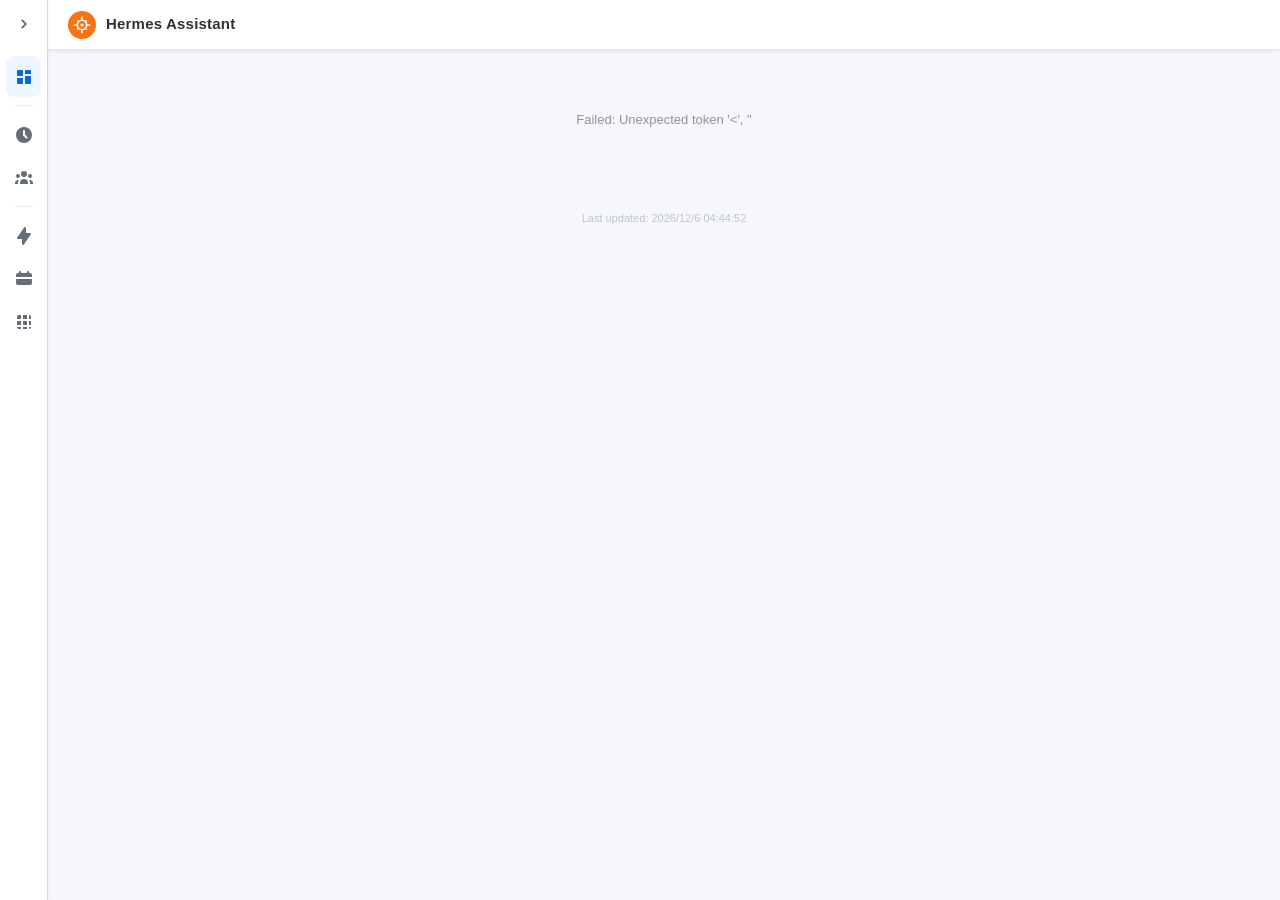
==== commit 046122ed: "助手:拆分为独立项目" ====
--- a/index.html
+++ b/index.html
@@ -11,6 +11,7 @@
 <link rel="stylesheet" href="css/generic/reset.css">
 <!-- ITCSS: Components -->
 <link rel="stylesheet" href="css/components/topbar.css">
+<link rel="stylesheet" href="css/components/sidebar.css">
 <link rel="stylesheet" href="css/components/tab-nav.css">
 <link rel="stylesheet" href="css/components/stat-card.css">
 <link rel="stylesheet" href="css/components/status-panel.css">
@@ -24,6 +25,15 @@
 <link rel="stylesheet" href="css/utilities/text.css">
 </head>
 <body>
+
+<aside class="sidebar" id="app-sidebar" aria-label="主导航">
+  <button class="sidebar__toggle" id="sidebar-toggle" type="button" aria-label="展开导航" aria-expanded="false" aria-controls="sidebar-nav">
+    <svg viewBox="0 0 20 20" fill="currentColor" aria-hidden="true">
+      <path fill-rule="evenodd" d="M7.293 14.707a1 1 0 010-1.414L10.586 10 7.293 6.707a1 1 0 011.414-1.414l4 4a1 1 0 010 1.414l-4 4a1 1 0 01-1.414 0z" clip-rule="evenodd"/>
+    </svg>
+  </button>
+  <nav class="sidebar__nav" id="sidebar-nav" aria-label="Assistant 导航"></nav>
+</aside>
 
 <header class="topbar">
   <svg class="topbar__icon" width="28" height="28" viewBox="0 0 36 36" fill="none" xmlns="http://www.w3.org/2000/svg">
@@ -110,6 +120,5 @@
 </div>
 
 <script type="module" src="js/main.js"></script>
-<script src="/shared-nav.js"></script>
 </body>
 </html>
--- a/css/components/topbar.css
+++ b/css/components/topbar.css
@@ -10,8 +10,6 @@
   position: sticky;
   top: 0;
   z-index: 100;
-  margin-left: -16px;
-  padding-left: calc(var(--space-lg) + 16px);
 }
 
 .topbar__icon {
--- a/css/components/sidebar.css
+++ b/css/components/sidebar.css
@@ -0,0 +1,144 @@
+:root {
+  --sidebar-width-collapsed: 48px;
+  --sidebar-width-expanded: 200px;
+}
+
+.sidebar {
+  position: fixed;
+  top: 0;
+  left: 0;
+  z-index: 1000;
+  display: flex;
+  flex-direction: column;
+  width: var(--sidebar-width-collapsed);
+  height: 100vh;
+  overflow: hidden;
+  background: var(--color-bg-white);
+  border-right: 1px solid #d1d9e0;
+  box-shadow: 1px 0 3px rgba(0, 0, 0, 0.04);
+  transition: width 0.2s ease;
+}
+
+body.sidebar-expanded .sidebar {
+  width: var(--sidebar-width-expanded);
+}
+
+.sidebar__toggle {
+  display: flex;
+  flex-shrink: 0;
+  align-items: center;
+  justify-content: center;
+  width: 100%;
+  height: 48px;
+  color: #656d76;
+  background: transparent;
+  border: 0;
+  transition: color 0.15s, background 0.15s;
+}
+
+.sidebar__toggle:hover {
+  color: #1f2328;
+  background: #f6f8fa;
+}
+
+.sidebar__toggle svg {
+  width: 18px;
+  height: 18px;
+  transition: transform 0.2s ease;
+}
+
+body.sidebar-expanded .sidebar__toggle svg {
+  transform: rotate(180deg);
+}
+
+.sidebar__nav {
+  display: flex;
+  flex: 1;
+  flex-direction: column;
+  gap: 2px;
+  padding: 8px 6px;
+}
+
+.sidebar__item {
+  display: flex;
+  align-items: center;
+  gap: 12px;
+  padding: 10px 8px;
+  color: #656d76;
+  white-space: nowrap;
+  border-radius: 8px;
+  transition: background 0.15s, color 0.15s;
+}
+
+.sidebar__item:hover {
+  color: #1f2328;
+  background: #f6f8fa;
+}
+
+.sidebar__item--active {
+  color: #0969da;
+  background: #eef6ff;
+}
+
+.sidebar__item-icon {
+  width: 20px;
+  height: 20px;
+  flex-shrink: 0;
+}
+
+.sidebar__item-label {
+  max-width: 0;
+  overflow: hidden;
+  font-size: 14px;
+  font-weight: 500;
+  visibility: hidden;
+  opacity: 0;
+  pointer-events: none;
+  transition: max-width 0.2s ease, opacity 0.15s;
+}
+
+body.sidebar-expanded .sidebar__item-label {
+  max-width: 140px;
+  visibility: visible;
+  opacity: 1;
+  pointer-events: auto;
+}
+
+.sidebar__separator {
+  height: 1px;
+  margin: 6px 8px;
+  background: #eaeef2;
+}
+
+.sidebar__children {
+  display: none;
+  flex-direction: column;
+  gap: 1px;
+  padding: 2px 0 2px 32px;
+}
+
+body.sidebar-expanded .sidebar__item-wrap--open .sidebar__children {
+  display: flex;
+}
+
+.sidebar__child {
+  display: block;
+  padding: 6px 12px;
+  color: #656d76;
+  font-size: 13px;
+  font-weight: 500;
+  white-space: nowrap;
+  border-radius: 6px;
+  transition: background 0.15s, color 0.15s;
+}
+
+.sidebar__child:hover {
+  color: #1f2328;
+  background: #f6f8fa;
+}
+
+.sidebar__child--active {
+  color: #0969da;
+  font-weight: 600;
+  background: #eef6ff;
+}
--- a/css/components/sessions.css
+++ b/css/components/sessions.css
@@ -53,6 +53,20 @@
   background: #f5f7fa;
 }
 
+.sessions-table tr.session-idle {
+  opacity: 0.5;
+}
+
+.sessions-table tr.session-idle:hover {
+  opacity: 0.8;
+}
+
+.end-reason {
+  font-size: 11px;
+  font-family: var(--font-mono);
+  color: var(--color-fg-subtle);
+}
+
 .source-badge {
   display: inline-block;
   padding: 1px 8px;
--- a/css/components/layout.css
+++ b/css/components/layout.css
@@ -1,3 +1,14 @@
+.topbar,
+.main-content {
+  margin-left: var(--sidebar-width-collapsed);
+  transition: margin-left 0.2s ease;
+}
+
 .main-content {
   padding: var(--space-lg);
 }
+
+body.sidebar-expanded .topbar,
+body.sidebar-expanded .main-content {
+  margin-left: var(--sidebar-width-expanded);
+}
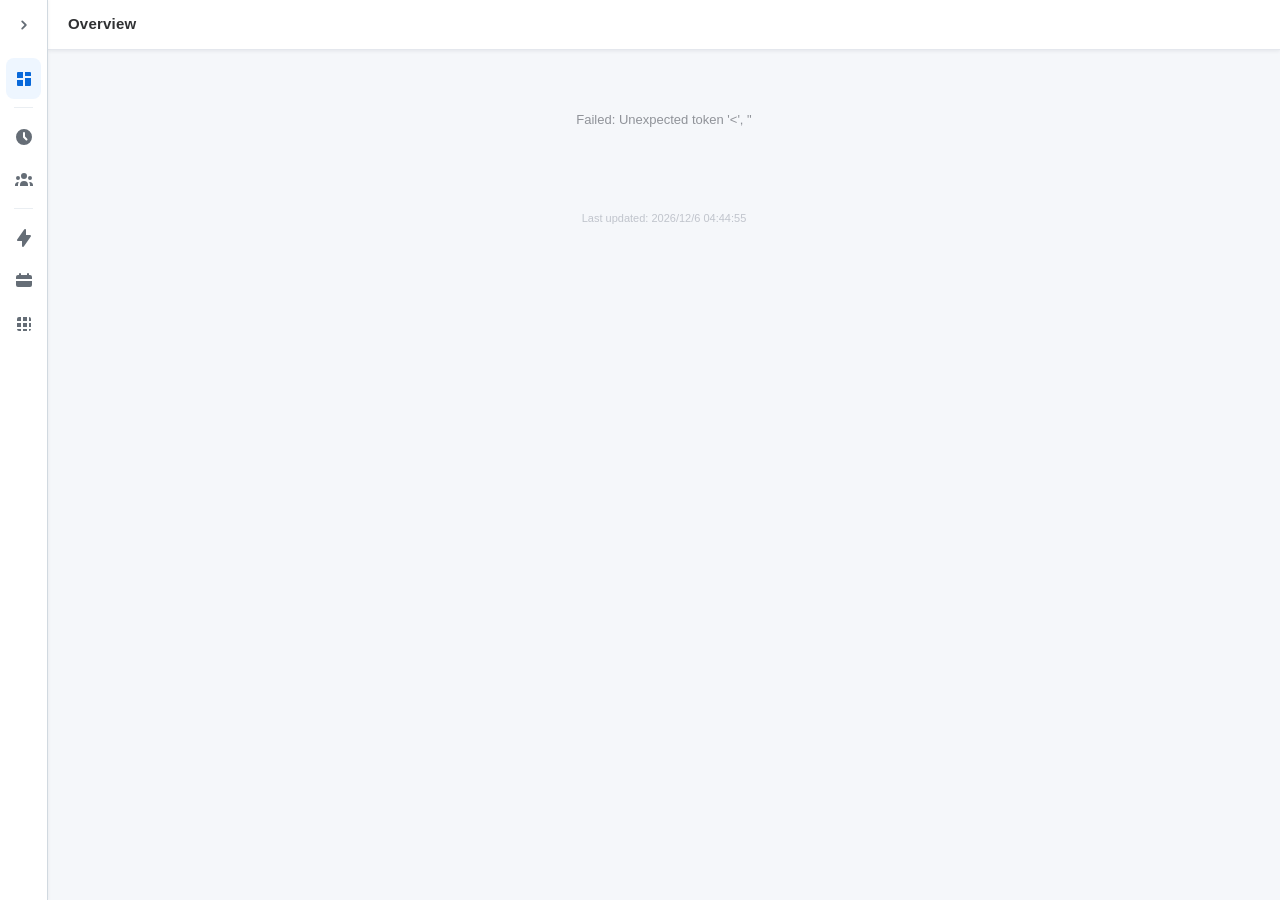
==== commit 463e594e: "助手：拆分独立项目" ====
--- a/index.html
+++ b/index.html
@@ -28,7 +28,23 @@
 
 <aside class="sidebar" id="app-sidebar" aria-label="主导航">
   <button class="sidebar__toggle" id="sidebar-toggle" type="button" aria-label="展开导航" aria-expanded="false" aria-controls="sidebar-nav">
-    <svg viewBox="0 0 20 20" fill="currentColor" aria-hidden="true">
+    <span class="sidebar__brand" aria-hidden="true">
+      <svg class="sidebar__brand-icon" width="28" height="28" viewBox="0 0 36 36" fill="none" xmlns="http://www.w3.org/2000/svg">
+        <circle cx="18" cy="18" r="18" fill="#F97316"/>
+        <path d="M18 8L18 11" stroke="white" stroke-width="2" stroke-linecap="round"/>
+        <path d="M18 25L18 28" stroke="white" stroke-width="2" stroke-linecap="round"/>
+        <path d="M8 18L11 18" stroke="white" stroke-width="2" stroke-linecap="round"/>
+        <path d="M25 18L28 18" stroke="white" stroke-width="2" stroke-linecap="round"/>
+        <circle cx="18" cy="18" r="6" stroke="white" stroke-width="2"/>
+        <circle cx="18" cy="18" r="2" fill="white"/>
+        <path d="M12.5 12.5L14 14" stroke="white" stroke-width="1.5" stroke-linecap="round"/>
+        <path d="M22 22L23.5 23.5" stroke="white" stroke-width="1.5" stroke-linecap="round"/>
+        <path d="M12.5 23.5L14 22" stroke="white" stroke-width="1.5" stroke-linecap="round"/>
+        <path d="M22 14L23.5 12.5" stroke="white" stroke-width="1.5" stroke-linecap="round"/>
+      </svg>
+      <span class="sidebar__brand-title">Assistant</span>
+    </span>
+    <svg class="sidebar__toggle-icon" viewBox="0 0 20 20" fill="currentColor" aria-hidden="true">
       <path fill-rule="evenodd" d="M7.293 14.707a1 1 0 010-1.414L10.586 10 7.293 6.707a1 1 0 011.414-1.414l4 4a1 1 0 010 1.414l-4 4a1 1 0 01-1.414 0z" clip-rule="evenodd"/>
     </svg>
   </button>
@@ -36,20 +52,7 @@
 </aside>
 
 <header class="topbar">
-  <svg class="topbar__icon" width="28" height="28" viewBox="0 0 36 36" fill="none" xmlns="http://www.w3.org/2000/svg">
-    <circle cx="18" cy="18" r="18" fill="#F97316"/>
-    <path d="M18 8L18 11" stroke="white" stroke-width="2" stroke-linecap="round"/>
-    <path d="M18 25L18 28" stroke="white" stroke-width="2" stroke-linecap="round"/>
-    <path d="M8 18L11 18" stroke="white" stroke-width="2" stroke-linecap="round"/>
-    <path d="M25 18L28 18" stroke="white" stroke-width="2" stroke-linecap="round"/>
-    <circle cx="18" cy="18" r="6" stroke="white" stroke-width="2"/>
-    <circle cx="18" cy="18" r="2" fill="white"/>
-    <path d="M12.5 12.5L14 14" stroke="white" stroke-width="1.5" stroke-linecap="round"/>
-    <path d="M22 22L23.5 23.5" stroke="white" stroke-width="1.5" stroke-linecap="round"/>
-    <path d="M12.5 23.5L14 22" stroke="white" stroke-width="1.5" stroke-linecap="round"/>
-    <path d="M22 14L23.5 12.5" stroke="white" stroke-width="1.5" stroke-linecap="round"/>
-  </svg>
-  <span class="topbar__title">Hermes Assistant</span>
+  <span class="topbar__title" id="topbar-title">Overview</span>
 </header>
 
 <main class="main-content">
--- a/css/components/sidebar.css
+++ b/css/components/sidebar.css
@@ -29,11 +29,48 @@
   align-items: center;
   justify-content: center;
   width: 100%;
-  height: 48px;
+  height: 50px;
   color: #656d76;
   background: transparent;
   border: 0;
   transition: color 0.15s, background 0.15s;
+}
+
+body.sidebar-expanded .sidebar__toggle {
+  justify-content: space-between;
+  padding: 0 10px 0 12px;
+}
+
+.sidebar__brand {
+  display: none;
+  align-items: center;
+  min-width: 0;
+  gap: 8px;
+  color: var(--color-fg-default);
+}
+
+body.sidebar-expanded .sidebar__brand {
+  display: flex;
+}
+
+.sidebar__brand-icon {
+  flex-shrink: 0;
+  width: 24px;
+  height: 24px;
+}
+
+.sidebar__brand-title {
+  overflow: hidden;
+  font-size: 14px;
+  font-weight: 700;
+  letter-spacing: -0.01em;
+  line-height: 1;
+  text-overflow: ellipsis;
+  white-space: nowrap;
+}
+
+.sidebar__toggle-icon {
+  flex-shrink: 0;
 }
 
 .sidebar__toggle:hover {
@@ -41,13 +78,13 @@
   background: #f6f8fa;
 }
 
-.sidebar__toggle svg {
+.sidebar__toggle-icon {
   width: 18px;
   height: 18px;
   transition: transform 0.2s ease;
 }
 
-body.sidebar-expanded .sidebar__toggle svg {
+body.sidebar-expanded .sidebar__toggle-icon {
   transform: rotate(180deg);
 }
 
